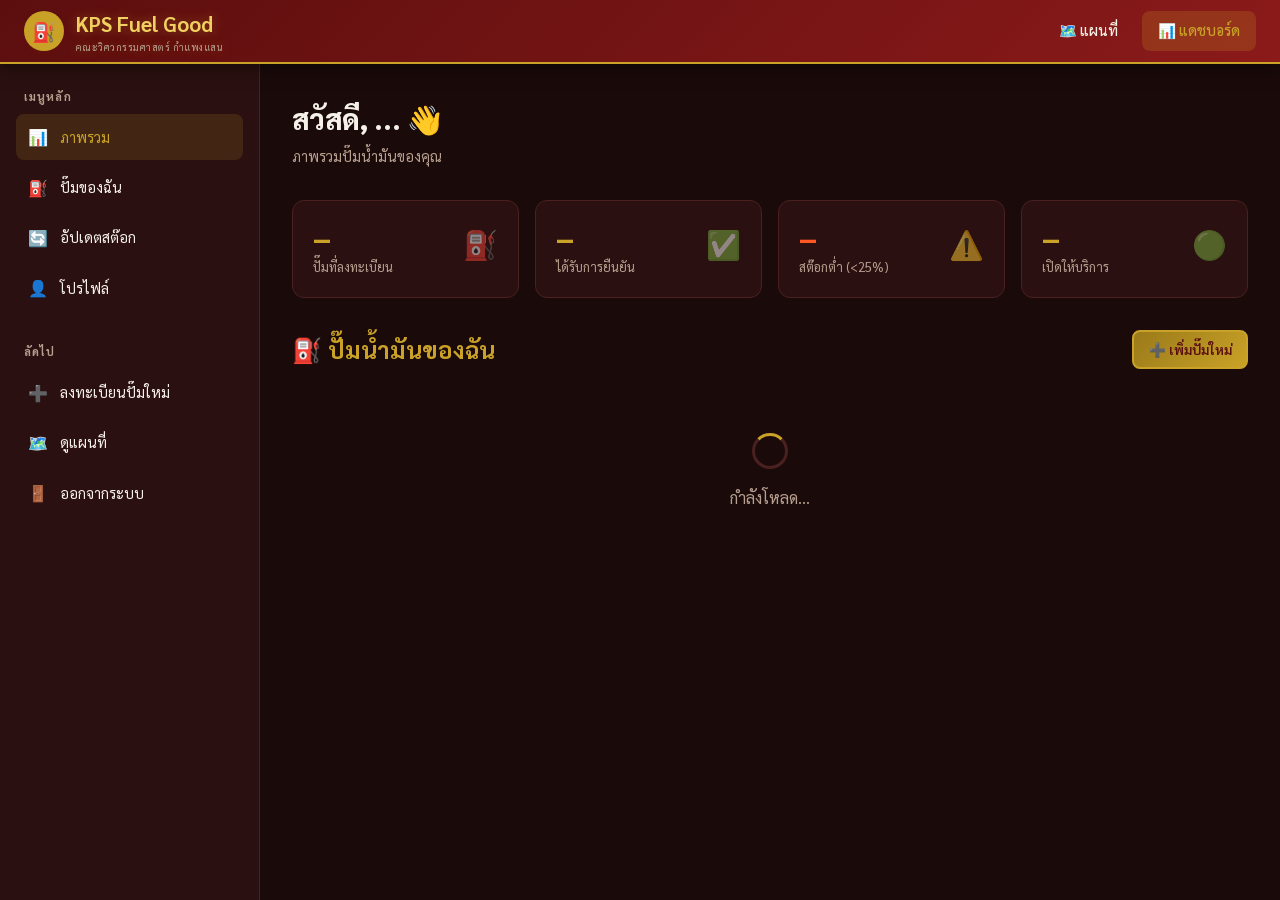
==== dashboard.html @ a0829866 "feat: initial KPS Fuel Good web app สร้าง Web App บริหารจัดการปั๊มน้ำมันสำหรับประเทศไทย ครบถ้วน:  - " ====
<!DOCTYPE html>
<html lang="th">
<head>
  <meta charset="UTF-8">
  <meta name="viewport" content="width=device-width, initial-scale=1.0">
  <title>แดชบอร์ด – KPS Fuel Good</title>
  <link rel="preconnect" href="https://fonts.googleapis.com">
  <link href="https://fonts.googleapis.com/css2?family=Sarabun:wght@400;600;700;800&display=swap" rel="stylesheet">
  <link rel="stylesheet" href="css/style.css">
</head>
<body>

<!-- NAVBAR -->
<nav class="navbar">
  <a href="index.html" class="navbar-brand">
    <div class="logo-icon">⛽</div>
    <div>KPS Fuel Good <span class="brand-sub">คณะวิศวกรรมศาสตร์ กำแพงแสน</span></div>
  </a>
  <div class="navbar-nav">
    <a href="index.html" class="nav-link">🗺️ แผนที่</a>
    <a href="dashboard.html" class="nav-link active">📊 แดชบอร์ด</a>
    <div data-auth="userinfo" class="flex gap-1" style="display:none;align-items:center"></div>
    <a href="#" data-action="logout" data-auth="logout" class="nav-link" style="display:none">ออกจากระบบ</a>
  </div>
  <button class="hamburger" id="hamburger"><span></span><span></span><span></span></button>
</nav>

<div class="mobile-menu" id="mobile-menu">
  <a href="index.html" class="nav-link">🗺️ แผนที่</a>
  <a href="register.html" class="nav-link">➕ ลงทะเบียนปั๊ม</a>
  <a href="#" data-action="logout" class="nav-link">🚪 ออกจากระบบ</a>
</div>

<div class="page-wrapper">
<div class="dashboard-layout">

  <!-- SIDEBAR -->
  <aside class="sidebar">
    <div class="sidebar-section">
      <div class="sidebar-section-title">เมนูหลัก</div>
      <a href="#overview"  class="sidebar-link active" data-section="overview">
        <span class="icon">📊</span> ภาพรวม
      </a>
      <a href="#stations"  class="sidebar-link" data-section="stations">
        <span class="icon">⛽</span> ปั๊มของฉัน
      </a>
      <a href="#fuel-update" class="sidebar-link" data-section="fuel-update">
        <span class="icon">🔄</span> อัปเดตสต๊อก
      </a>
      <a href="#profile"   class="sidebar-link" data-section="profile">
        <span class="icon">👤</span> โปรไฟล์
      </a>
    </div>
    <div class="sidebar-section">
      <div class="sidebar-section-title">ลัดไป</div>
      <a href="register.html" class="sidebar-link">
        <span class="icon">➕</span> ลงทะเบียนปั๊มใหม่
      </a>
      <a href="index.html" class="sidebar-link">
        <span class="icon">🗺️</span> ดูแผนที่
      </a>
      <a href="#" data-action="logout" class="sidebar-link">
        <span class="icon">🚪</span> ออกจากระบบ
      </a>
    </div>
  </aside>

  <!-- MAIN CONTENT -->
  <main class="main-content">

    <!-- ===== OVERVIEW SECTION ===== -->
    <section id="section-overview">
      <div class="dashboard-header">
        <h1 class="dashboard-title">สวัสดี, <span id="user-name">...</span> 👋</h1>
        <p class="dashboard-subtitle">ภาพรวมปั๊มน้ำมันของคุณ</p>
      </div>

      <div class="metrics-grid">
        <div class="metric-card">
          <div>
            <div class="metric-value" id="my-station-count">–</div>
            <div class="metric-label">ปั๊มที่ลงทะเบียน</div>
          </div>
          <div class="metric-icon">⛽</div>
        </div>
        <div class="metric-card">
          <div>
            <div class="metric-value" id="my-verified-count">–</div>
            <div class="metric-label">ได้รับการยืนยัน</div>
          </div>
          <div class="metric-icon">✅</div>
        </div>
        <div class="metric-card">
          <div>
            <div class="metric-value" id="my-low-stock-count" style="color:#FF5722">–</div>
            <div class="metric-label">สต๊อกต่ำ (&lt;25%)</div>
          </div>
          <div class="metric-icon">⚠️</div>
        </div>
        <div class="metric-card">
          <div>
            <div class="metric-value" id="my-active-count">–</div>
            <div class="metric-label">เปิดให้บริการ</div>
          </div>
          <div class="metric-icon">🟢</div>
        </div>
      </div>

      <!-- Low stock alert -->
      <div id="low-stock-alert" style="display:none" class="alert alert-warning mb-3">
        ⚠️ มีน้ำมันบางชนิดสต๊อกต่ำกว่า 25% กรุณาอัปเดตข้อมูล
      </div>
    </section>

    <!-- ===== MY STATIONS ===== -->
    <section id="section-stations" class="mt-4">
      <div style="display:flex;align-items:center;justify-content:space-between;margin-bottom:1rem;flex-wrap:wrap;gap:0.75rem">
        <h2 class="section-title" style="margin:0">⛽ ปั๊มน้ำมันของฉัน</h2>
        <a href="register.html" class="btn btn-primary btn-sm">➕ เพิ่มปั๊มใหม่</a>
      </div>

      <div id="my-stations-container">
        <div style="text-align:center;padding:3rem;color:var(--text-muted)">
          <div class="spinner" style="margin:0 auto 1rem"></div>
          กำลังโหลด...
        </div>
      </div>
    </section>

    <!-- ===== FUEL UPDATE SECTION ===== -->
    <section id="section-fuel-update" class="mt-4" style="display:none">
      <h2 class="section-title">🔄 อัปเดตสต๊อกน้ำมัน</h2>
      <p class="section-desc">เลือกปั๊มและอัปเดตระดับสต๊อกน้ำมัน</p>

      <div class="card">
        <div class="card-header">
          <select id="update-station-select" class="form-control" style="max-width:400px">
            <option value="">— เลือกปั๊มน้ำมัน —</option>
          </select>
        </div>

        <div id="fuel-update-form" style="display:none">
          <div class="fuel-stock-grid mt-2" id="fuel-sliders"></div>

          <div style="margin-top:1.5rem;display:flex;gap:1rem;flex-wrap:wrap">
            <button class="btn btn-primary" id="btn-save-stock">💾 บันทึกสต๊อก</button>
            <button class="btn btn-outline" id="btn-cancel-stock">ยกเลิก</button>
          </div>
        </div>

        <div id="fuel-update-placeholder" style="padding:2rem;text-align:center;color:var(--text-muted)">
          กรุณาเลือกปั๊มน้ำมันที่ต้องการอัปเดต
        </div>
      </div>
    </section>

    <!-- ===== PROFILE SECTION ===== -->
    <section id="section-profile" class="mt-4" style="display:none">
      <h2 class="section-title">👤 โปรไฟล์ผู้ใช้</h2>
      <div class="card" style="max-width:500px">
        <div id="profile-content">
          <div style="text-align:center;padding:2rem">
            <img id="profile-photo" src="" alt="" style="width:80px;height:80px;border-radius:50%;border:3px solid var(--gold);object-fit:cover;margin-bottom:1rem">
            <h3 id="profile-name" style="color:var(--gold)"></h3>
            <p id="profile-email" style="color:var(--text-muted);font-size:0.9rem"></p>
          </div>
          <div class="form-group" style="padding:0 1rem 1rem">
            <div style="display:flex;justify-content:center">
              <button class="btn btn-danger" data-action="logout">🚪 ออกจากระบบ</button>
            </div>
          </div>
        </div>
      </div>
    </section>

  </main>
</div>
</div>

<!-- ===== EDIT STATION MODAL ===== -->
<div class="modal-overlay" id="edit-modal">
  <div class="modal">
    <div class="modal-header">
      <h3 class="modal-title">✏️ แก้ไขข้อมูลปั๊ม</h3>
      <button class="modal-close" onclick="document.getElementById('edit-modal').classList.remove('open')">✕</button>
    </div>
    <div class="modal-body">
      <div class="form-group">
        <label class="form-label">ชื่อปั๊มน้ำมัน <span class="required">*</span></label>
        <input type="text" class="form-control" id="edit-name" placeholder="ชื่อปั๊ม">
      </div>
      <div class="form-group">
        <label class="form-label">แบรนด์</label>
        <select class="form-control" id="edit-brand"></select>
      </div>
      <div class="form-row">
        <div class="form-group">
          <label class="form-label">เบอร์โทรศัพท์</label>
          <input type="tel" class="form-control" id="edit-phone" placeholder="0xx-xxxxxxx">
        </div>
        <div class="form-group">
          <label class="form-label">อีเมล</label>
          <input type="email" class="form-control" id="edit-email">
        </div>
      </div>
      <div class="form-group">
        <label class="form-label">Line ID</label>
        <input type="text" class="form-control" id="edit-line" placeholder="@lineid">
      </div>
      <div class="form-group">
        <label class="form-label">Facebook</label>
        <input type="text" class="form-control" id="edit-facebook">
      </div>
      <div class="form-group">
        <label class="form-label">เว็บไซต์</label>
        <input type="url" class="form-control" id="edit-website">
      </div>
      <div class="form-group">
        <label class="form-label">สถานะ</label>
        <select class="form-control" id="edit-active">
          <option value="true">เปิดให้บริการ</option>
          <option value="false">ปิดชั่วคราว</option>
        </select>
      </div>
    </div>
    <div class="modal-footer">
      <button class="btn btn-outline" onclick="document.getElementById('edit-modal').classList.remove('open')">ยกเลิก</button>
      <button class="btn btn-primary" id="btn-save-edit">💾 บันทึก</button>
    </div>
  </div>
</div>

<div id="toast-container"></div>

<!-- Firebase -->
<script src="https://www.gstatic.com/firebasejs/10.7.1/firebase-app-compat.js"></script>
<script src="https://www.gstatic.com/firebasejs/10.7.1/firebase-auth-compat.js"></script>
<script src="https://www.gstatic.com/firebasejs/10.7.1/firebase-firestore-compat.js"></script>
<script src="js/firebase-config.js"></script>
<script src="js/auth.js"></script>
<script src="js/db.js"></script>
<script src="js/app.js"></script>

<script>
/* ===== DASHBOARD LOGIC ===== */
let currentUser = null;
let myStations  = [];
let editingStationId = null;

document.addEventListener('DOMContentLoaded', async () => {
  // Require auth
  currentUser = await Auth.requireAuth('login.html');

  // Update profile display
  document.getElementById('user-name').textContent = currentUser.displayName || currentUser.email;
  document.getElementById('profile-photo').src  = currentUser.photoURL || '';
  document.getElementById('profile-name').textContent  = currentUser.displayName || '';
  document.getElementById('profile-email').textContent = currentUser.email;

  // Populate brand select in edit modal
  const editBrandSel = document.getElementById('edit-brand');
  DB.BRANDS.forEach(b => {
    const o = document.createElement('option'); o.value = b; o.textContent = b;
    editBrandSel.appendChild(o);
  });

  // Load my stations
  await loadMyStations();

  // Sidebar navigation
  document.querySelectorAll('[data-section]').forEach(link => {
    link.addEventListener('click', e => {
      e.preventDefault();
      switchSection(link.dataset.section);
      // Hide mobile menu
      document.getElementById('mobile-menu').classList.remove('open');
    });
  });

  // Station select for fuel update
  document.getElementById('update-station-select').addEventListener('change', e => {
    const id = e.target.value;
    if (id) {
      loadFuelSliders(id);
    } else {
      document.getElementById('fuel-update-form').style.display = 'none';
      document.getElementById('fuel-update-placeholder').style.display = 'block';
    }
  });

  // Save stock
  document.getElementById('btn-save-stock').addEventListener('click', saveStock);
  document.getElementById('btn-cancel-stock').addEventListener('click', () => {
    document.getElementById('update-station-select').value = '';
    document.getElementById('fuel-update-form').style.display = 'none';
    document.getElementById('fuel-update-placeholder').style.display = 'block';
  });

  // Save edit
  document.getElementById('btn-save-edit').addEventListener('click', saveEdit);
});

function switchSection(section) {
  document.querySelectorAll('[data-section]').forEach(l => l.classList.remove('active'));
  document.querySelector(`[data-section="${section}"]`)?.classList.add('active');

  ['overview','stations','fuel-update','profile'].forEach(s => {
    const el = document.getElementById(`section-${s}`);
    if (el) el.style.display = (s === section) ? '' : 'none';
  });
}

async function loadMyStations() {
  try {
    myStations = await DB.getMyStations(currentUser.uid);

    // Metrics
    const lowStockCount = myStations.filter(s => {
      if (!s.fuelStock) return false;
      return Object.values(s.fuelStock).some(v => v > 0 && v <= 25);
    }).length;

    document.getElementById('my-station-count').textContent  = myStations.length;
    document.getElementById('my-verified-count').textContent = myStations.filter(s => s.isVerified).length;
    document.getElementById('my-low-stock-count').textContent = lowStockCount;
    document.getElementById('my-active-count').textContent   = myStations.filter(s => s.isActive).length;

    if (lowStockCount > 0) {
      document.getElementById('low-stock-alert').style.display = 'flex';
    }

    // Populate station select for fuel update
    const sel = document.getElementById('update-station-select');
    sel.innerHTML = '<option value="">— เลือกปั๊มน้ำมัน —</option>';
    myStations.forEach(s => {
      const o = document.createElement('option'); o.value = s.id; o.textContent = s.name;
      sel.appendChild(o);
    });

    // Render station cards
    renderMyStations(myStations);
  } catch (e) {
    console.error(e);
    Toast.show('โหลดข้อมูลไม่สำเร็จ', 'error');
  }
}

function renderMyStations(stations) {
  const container = document.getElementById('my-stations-container');

  if (!stations.length) {
    container.innerHTML = `
      <div style="text-align:center;padding:3rem;background:var(--bg-card);border:1px dashed var(--border);border-radius:var(--radius)">
        <div style="font-size:3rem;margin-bottom:1rem">⛽</div>
        <h3 style="color:var(--gold);margin-bottom:0.5rem">ยังไม่มีปั๊มน้ำมัน</h3>
        <p style="color:var(--text-muted);margin-bottom:1.5rem">เริ่มต้นลงทะเบียนปั๊มน้ำมันแรกของคุณ</p>
        <a href="register.html" class="btn btn-primary">➕ ลงทะเบียนปั๊มน้ำมัน</a>
      </div>`;
    return;
  }

  container.innerHTML = `<div class="table-wrapper">
    <table>
      <thead>
        <tr>
          <th>ชื่อปั๊ม</th>
          <th>แบรนด์</th>
          <th>จังหวัด</th>
          <th>สต๊อก (ต่ำสุด)</th>
          <th>สถานะ</th>
          <th>การจัดการ</th>
        </tr>
      </thead>
      <tbody>
        ${stations.map(s => {
          const minStock = s.fuelStock
            ? Math.min(...Object.values(s.fuelStock).filter(v => v > 0))
            : null;
          const stockCls = minStock === null ? '' :
            minStock <= 25 ? 'fuel-low' : minStock <= 50 ? 'fuel-medium' : 'fuel-high';

          return `
            <tr>
              <td><a href="station.html?id=${s.id}" style="color:var(--gold);font-weight:600">${s.name}</a></td>
              <td>${s.brand || '–'}</td>
              <td>${s.location?.province || '–'}</td>
              <td class="${stockCls}">${minStock !== null ? minStock + '%' : '<span style="color:var(--text-muted)">ยังไม่มีข้อมูล</span>'}</td>
              <td>${s.isActive
                ? '<span class="badge badge-success">เปิด</span>'
                : '<span class="badge badge-danger">ปิด</span>'}
                ${s.isVerified ? '<span class="badge badge-gold" style="margin-left:4px">✓ ยืนยัน</span>' : ''}
              </td>
              <td style="white-space:nowrap">
                <button class="btn btn-sm btn-outline" onclick="openEditModal('${s.id}')">✏️ แก้ไข</button>
                <button class="btn btn-sm btn-primary" onclick="quickUpdateStock('${s.id}')">🔄 อัปเดตสต๊อก</button>
                <button class="btn btn-sm btn-danger" onclick="deleteStation('${s.id}')">🗑️</button>
              </td>
            </tr>`;
        }).join('')}
      </tbody>
    </table>
  </div>`;
}

function quickUpdateStock(stationId) {
  document.getElementById('update-station-select').value = stationId;
  loadFuelSliders(stationId);
  switchSection('fuel-update');
}

function loadFuelSliders(stationId) {
  const station = myStations.find(s => s.id === stationId);
  if (!station) return;

  const stock = station.fuelStock || {};
  const html  = DB.FUEL_TYPES.map(fuel => {
    const val = stock[fuel.key] ?? 0;
    const cls = val === 0 ? 'fuel-empty' : val <= 25 ? 'fuel-low' : val <= 50 ? 'fuel-medium' : 'fuel-high';

    return `
      <div class="fuel-stock-item">
        <label>
          <span class="fuel-dot" style="background:${fuel.color}"></span>
          ${fuel.label}
        </label>
        <div class="range-with-value">
          <input type="range" id="fuel-${fuel.key}" min="0" max="100" step="5" value="${val}">
          <span class="range-val ${cls}" id="fuel-${fuel.key}-val">${val}%</span>
        </div>
      </div>`;
  }).join('');

  document.getElementById('fuel-sliders').innerHTML = html;
  document.getElementById('fuel-update-form').style.display = 'block';
  document.getElementById('fuel-update-placeholder').style.display = 'none';

  initRangeInputs();
}

async function saveStock() {
  const stationId = document.getElementById('update-station-select').value;
  if (!stationId) return;

  const newStock = {};
  DB.FUEL_TYPES.forEach(fuel => {
    const inp = document.getElementById(`fuel-${fuel.key}`);
    if (inp) newStock[fuel.key] = parseInt(inp.value);
  });

  Loader.show('กำลังบันทึกสต๊อก...');
  const result = await DB.updateFuelStock(stationId, newStock, currentUser.uid);
  Loader.hide();

  if (result.success) {
    Toast.show('บันทึกสต๊อกเรียบร้อย', 'success');
    await loadMyStations();
  } else {
    Toast.show('บันทึกไม่สำเร็จ: ' + result.error, 'error');
  }
}

function openEditModal(stationId) {
  const s = myStations.find(s => s.id === stationId);
  if (!s) return;

  editingStationId = stationId;
  document.getElementById('edit-name').value    = s.name || '';
  document.getElementById('edit-brand').value   = s.brand || '';
  document.getElementById('edit-phone').value   = s.contact?.phone   || '';
  document.getElementById('edit-email').value   = s.contact?.email   || '';
  document.getElementById('edit-line').value    = s.contact?.lineId  || '';
  document.getElementById('edit-facebook').value= s.contact?.facebook|| '';
  document.getElementById('edit-website').value = s.contact?.website || '';
  document.getElementById('edit-active').value  = String(s.isActive !== false);

  document.getElementById('edit-modal').classList.add('open');
}

async function saveEdit() {
  if (!editingStationId) return;

  const data = {
    name:  document.getElementById('edit-name').value.trim(),
    brand: document.getElementById('edit-brand').value,
    contact: {
      phone:   document.getElementById('edit-phone').value.trim(),
      email:   document.getElementById('edit-email').value.trim(),
      lineId:  document.getElementById('edit-line').value.trim(),
      facebook:document.getElementById('edit-facebook').value.trim(),
      website: document.getElementById('edit-website').value.trim()
    },
    isActive: document.getElementById('edit-active').value === 'true'
  };

  if (!data.name) { Toast.show('กรุณากรอกชื่อปั๊มน้ำมัน', 'warning'); return; }

  Loader.show('กำลังบันทึก...');
  const result = await DB.updateStation(editingStationId, data, currentUser.uid);
  Loader.hide();

  if (result.success) {
    Toast.show('แก้ไขข้อมูลเรียบร้อย', 'success');
    document.getElementById('edit-modal').classList.remove('open');
    await loadMyStations();
  } else {
    Toast.show('บันทึกไม่สำเร็จ: ' + result.error, 'error');
  }
}

async function deleteStation(stationId) {
  const ok = await confirmDialog('ลบปั๊มน้ำมัน', 'คุณต้องการลบปั๊มน้ำมันนี้ออกจากระบบหรือไม่?');
  if (!ok) return;

  Loader.show('กำลังลบ...');
  const result = await DB.deleteStation(stationId, currentUser.uid);
  Loader.hide();

  if (result.success) {
    Toast.show('ลบปั๊มน้ำมันเรียบร้อย', 'success');
    await loadMyStations();
  } else {
    Toast.show('ลบไม่สำเร็จ: ' + result.error, 'error');
  }
}
</script>

</body>
</html>
---- css/style.css ----
/* =========================================
   KPS Fuel Good - Main Stylesheet
   คณะวิศวกรรมศาสตร์ กำแพงแสน
   Color Palette: Dark Red (แดงเลือดหมู) + Gold (ทอง)
   ========================================= */

:root {
  --primary:       #8B1A1A;   /* แดงเลือดหมู */
  --primary-dark:  #5C0E0E;
  --primary-light: #B22222;
  --gold:          #C9A227;
  --gold-light:    #F0D060;
  --gold-dark:     #9A7A1A;
  --bg-dark:       #1A0A0A;
  --bg-card:       #2A1010;
  --text-light:    #F5F0E8;
  --text-muted:    #B8A090;
  --border:        #4A2020;
  --success:       #2E7D32;
  --warning:       #E65100;
  --info:          #1565C0;
  --white:         #FFFFFF;
  --shadow:        0 4px 24px rgba(0,0,0,0.4);
  --radius:        12px;
  --radius-sm:     8px;
  --transition:    0.25s ease;
}

*, *::before, *::after { box-sizing: border-box; margin: 0; padding: 0; }

html { scroll-behavior: smooth; font-size: 16px; }

body {
  font-family: 'Sarabun', 'Noto Sans Thai', sans-serif;
  background: var(--bg-dark);
  color: var(--text-light);
  min-height: 100vh;
  line-height: 1.6;
}

a { color: var(--gold); text-decoration: none; transition: color var(--transition); }
a:hover { color: var(--gold-light); }

img { max-width: 100%; height: auto; }

/* ---- Scrollbar ---- */
::-webkit-scrollbar { width: 8px; height: 8px; }
::-webkit-scrollbar-track { background: var(--bg-dark); }
::-webkit-scrollbar-thumb { background: var(--primary); border-radius: 4px; }
::-webkit-scrollbar-thumb:hover { background: var(--gold); }

/* =========================================
   NAVBAR
   ========================================= */
.navbar {
  position: fixed; top: 0; left: 0; right: 0; z-index: 1000;
  display: flex; align-items: center; justify-content: space-between;
  padding: 0 1.5rem;
  height: 64px;
  background: linear-gradient(135deg, var(--primary-dark) 0%, var(--primary) 100%);
  border-bottom: 2px solid var(--gold);
  box-shadow: 0 2px 16px rgba(0,0,0,0.5);
}

.navbar-brand {
  display: flex; align-items: center; gap: 0.75rem;
  font-size: 1.3rem; font-weight: 700;
  color: var(--gold-light);
  text-shadow: 0 0 12px rgba(201,162,39,0.4);
}

.navbar-brand .logo-icon {
  width: 40px; height: 40px;
  background: var(--gold);
  border-radius: 50%;
  display: flex; align-items: center; justify-content: center;
  font-size: 1.2rem;
  color: var(--primary-dark);
  font-weight: 900;
  flex-shrink: 0;
}

.navbar-brand .brand-sub {
  display: block;
  font-size: 0.6rem;
  color: var(--text-muted);
  font-weight: 400;
  letter-spacing: 0.05em;
}

.navbar-nav {
  display: flex; align-items: center; gap: 0.5rem;
}

.nav-link {
  padding: 0.5rem 1rem;
  border-radius: var(--radius-sm);
  color: var(--text-light);
  font-weight: 500;
  font-size: 0.9rem;
  transition: all var(--transition);
}

.nav-link:hover, .nav-link.active {
  background: rgba(201,162,39,0.2);
  color: var(--gold);
}

.btn-nav-login {
  padding: 0.45rem 1.2rem;
  background: var(--gold);
  color: var(--primary-dark) !important;
  border-radius: var(--radius-sm);
  font-weight: 700;
  font-size: 0.9rem;
  transition: all var(--transition);
}

.btn-nav-login:hover {
  background: var(--gold-light);
  transform: translateY(-1px);
  box-shadow: 0 4px 12px rgba(201,162,39,0.4);
}

.hamburger {
  display: none;
  background: none; border: none; cursor: pointer;
  padding: 0.5rem;
  flex-direction: column; gap: 5px;
}

.hamburger span {
  display: block; width: 24px; height: 2px;
  background: var(--gold);
  border-radius: 2px;
  transition: all var(--transition);
}

.mobile-menu {
  display: none;
  position: fixed; top: 64px; left: 0; right: 0; z-index: 999;
  background: var(--primary-dark);
  border-bottom: 2px solid var(--gold);
  padding: 1rem;
  flex-direction: column; gap: 0.5rem;
}

.mobile-menu.open { display: flex; }

.mobile-menu .nav-link {
  padding: 0.75rem 1rem;
  border-radius: var(--radius-sm);
  border: 1px solid var(--border);
}

/* =========================================
   PAGE WRAPPER
   ========================================= */
.page-wrapper {
  padding-top: 64px;
  min-height: 100vh;
}

/* =========================================
   HERO SECTION
   ========================================= */
.hero {
  background: linear-gradient(135deg, var(--bg-dark) 0%, var(--primary-dark) 50%, var(--bg-dark) 100%);
  padding: 4rem 1.5rem 3rem;
  text-align: center;
  border-bottom: 1px solid var(--border);
  position: relative;
  overflow: hidden;
}

.hero::before {
  content: '';
  position: absolute; inset: 0;
  background: radial-gradient(ellipse at 50% 0%, rgba(201,162,39,0.08) 0%, transparent 70%);
  pointer-events: none;
}

.hero-title {
  font-size: clamp(2rem, 5vw, 3.5rem);
  font-weight: 800;
  background: linear-gradient(135deg, var(--gold-light), var(--gold), var(--text-light));
  -webkit-background-clip: text;
  -webkit-text-fill-color: transparent;
  background-clip: text;
  margin-bottom: 0.75rem;
  line-height: 1.2;
}

.hero-subtitle {
  font-size: clamp(0.9rem, 2vw, 1.15rem);
  color: var(--text-muted);
  max-width: 600px;
  margin: 0 auto 2rem;
}

.hero-cta {
  display: flex; flex-wrap: wrap; gap: 1rem; justify-content: center;
}

/* =========================================
   BUTTONS
   ========================================= */
.btn {
  display: inline-flex; align-items: center; gap: 0.5rem;
  padding: 0.75rem 1.75rem;
  border-radius: var(--radius-sm);
  font-weight: 600; font-size: 1rem;
  border: 2px solid transparent;
  cursor: pointer;
  transition: all var(--transition);
  text-align: center;
  white-space: nowrap;
}

.btn-primary {
  background: linear-gradient(135deg, var(--gold-dark), var(--gold));
  color: var(--primary-dark);
  border-color: var(--gold);
}

.btn-primary:hover {
  background: linear-gradient(135deg, var(--gold), var(--gold-light));
  transform: translateY(-2px);
  box-shadow: 0 6px 20px rgba(201,162,39,0.4);
  color: var(--primary-dark);
}

.btn-secondary {
  background: transparent;
  color: var(--gold);
  border-color: var(--gold);
}

.btn-secondary:hover {
  background: rgba(201,162,39,0.15);
  transform: translateY(-2px);
  color: var(--gold-light);
}

.btn-danger {
  background: var(--primary);
  color: var(--white);
  border-color: var(--primary);
}

.btn-danger:hover {
  background: var(--primary-light);
  transform: translateY(-2px);
}

.btn-outline {
  background: transparent;
  color: var(--text-light);
  border-color: var(--border);
}

.btn-outline:hover {
  border-color: var(--gold);
  color: var(--gold);
}

.btn-sm { padding: 0.4rem 0.9rem; font-size: 0.85rem; }
.btn-lg { padding: 0.9rem 2.2rem; font-size: 1.1rem; }
.btn-full { width: 100%; justify-content: center; }

.btn-google {
  background: var(--white);
  color: #3C4043;
  border-color: #DADCE0;
  font-weight: 600;
}

.btn-google:hover {
  background: #F8F9FA;
  box-shadow: 0 4px 12px rgba(0,0,0,0.15);
  color: #3C4043;
}

.btn-google img {
  width: 20px; height: 20px;
}

/* =========================================
   MAP SECTION
   ========================================= */
.map-section {
  position: relative;
}

#map {
  width: 100%;
  height: calc(100vh - 64px - 180px);
  min-height: 400px;
  max-height: 700px;
  background: #1a1a2e;
}

.map-controls {
  position: absolute;
  top: 1rem; right: 1rem; z-index: 500;
  display: flex; flex-direction: column; gap: 0.5rem;
}

.map-control-btn {
  width: 40px; height: 40px;
  background: var(--primary);
  border: 2px solid var(--gold);
  border-radius: var(--radius-sm);
  color: var(--gold);
  cursor: pointer;
  display: flex; align-items: center; justify-content: center;
  font-size: 1rem;
  transition: all var(--transition);
}

.map-control-btn:hover {
  background: var(--gold);
  color: var(--primary-dark);
}

.map-search-bar {
  position: absolute;
  top: 1rem; left: 1rem; z-index: 500;
  width: min(360px, calc(100vw - 120px));
}

.map-search-bar input {
  width: 100%;
  padding: 0.65rem 1rem;
  background: var(--bg-card);
  border: 2px solid var(--border);
  border-radius: var(--radius-sm);
  color: var(--text-light);
  font-size: 0.95rem;
  transition: border-color var(--transition);
}

.map-search-bar input:focus {
  outline: none;
  border-color: var(--gold);
}

.map-filter-bar {
  position: absolute;
  bottom: 1rem; left: 0; right: 0; z-index: 500;
  display: flex; gap: 0.5rem; overflow-x: auto;
  padding: 0 1rem;
  scrollbar-width: none;
}

.map-filter-bar::-webkit-scrollbar { display: none; }

.filter-chip {
  flex-shrink: 0;
  padding: 0.4rem 0.9rem;
  background: var(--bg-card);
  border: 1px solid var(--border);
  border-radius: 999px;
  color: var(--text-muted);
  font-size: 0.8rem;
  cursor: pointer;
  transition: all var(--transition);
  white-space: nowrap;
}

.filter-chip.active, .filter-chip:hover {
  background: var(--primary);
  border-color: var(--gold);
  color: var(--gold);
}

/* =========================================
   STATS BAR
   ========================================= */
.stats-bar {
  display: grid;
  grid-template-columns: repeat(auto-fit, minmax(140px, 1fr));
  gap: 1px;
  background: var(--border);
  border-top: 1px solid var(--border);
  border-bottom: 2px solid var(--gold);
}

.stat-item {
  background: var(--bg-card);
  padding: 1rem 1.5rem;
  text-align: center;
}

.stat-value {
  font-size: 1.8rem;
  font-weight: 800;
  color: var(--gold);
  line-height: 1;
}

.stat-label {
  font-size: 0.75rem;
  color: var(--text-muted);
  margin-top: 0.25rem;
}

/* =========================================
   CARDS
   ========================================= */
.card {
  background: var(--bg-card);
  border: 1px solid var(--border);
  border-radius: var(--radius);
  padding: 1.5rem;
  transition: all var(--transition);
}

.card:hover {
  border-color: var(--gold-dark);
  box-shadow: var(--shadow);
  transform: translateY(-2px);
}

.card-header {
  display: flex; align-items: center; justify-content: space-between;
  margin-bottom: 1rem;
  padding-bottom: 1rem;
  border-bottom: 1px solid var(--border);
}

.card-title {
  font-size: 1.1rem;
  font-weight: 700;
  color: var(--gold);
}

/* =========================================
   FUEL STOCK DISPLAY
   ========================================= */
.fuel-grid {
  display: grid;
  grid-template-columns: repeat(auto-fill, minmax(160px, 1fr));
  gap: 0.75rem;
}

.fuel-item {
  background: var(--bg-dark);
  border: 1px solid var(--border);
  border-radius: var(--radius-sm);
  padding: 0.75rem;
  text-align: center;
}

.fuel-name {
  font-size: 0.75rem;
  color: var(--text-muted);
  margin-bottom: 0.4rem;
  font-weight: 600;
}

.fuel-percent {
  font-size: 1.4rem;
  font-weight: 800;
  margin-bottom: 0.5rem;
}

.fuel-bar {
  height: 6px;
  background: var(--border);
  border-radius: 3px;
  overflow: hidden;
}

.fuel-bar-fill {
  height: 100%;
  border-radius: 3px;
  transition: width 0.6s ease;
}

.fuel-high   { color: #4CAF50; }
.fuel-high .fuel-bar-fill   { background: #4CAF50; }
.fuel-medium { color: var(--gold); }
.fuel-medium .fuel-bar-fill { background: var(--gold); }
.fuel-low    { color: #FF5722; }
.fuel-low .fuel-bar-fill    { background: #FF5722; }
.fuel-empty  { color: #f44336; }
.fuel-empty .fuel-bar-fill  { background: #f44336; }

/* =========================================
   FORM STYLES
   ========================================= */
.form-group {
  margin-bottom: 1.25rem;
}

.form-label {
  display: block;
  font-size: 0.875rem;
  font-weight: 600;
  color: var(--gold);
  margin-bottom: 0.4rem;
}

.form-label span.required { color: #FF5722; margin-left: 2px; }

.form-control {
  width: 100%;
  padding: 0.7rem 1rem;
  background: var(--bg-dark);
  border: 1.5px solid var(--border);
  border-radius: var(--radius-sm);
  color: var(--text-light);
  font-size: 0.95rem;
  font-family: inherit;
  transition: all var(--transition);
}

.form-control:focus {
  outline: none;
  border-color: var(--gold);
  box-shadow: 0 0 0 3px rgba(201,162,39,0.15);
}

.form-control::placeholder { color: var(--text-muted); }

.form-control.is-invalid { border-color: #FF5722; }
.form-control.is-valid   { border-color: #4CAF50; }

.invalid-feedback {
  font-size: 0.8rem;
  color: #FF5722;
  margin-top: 0.25rem;
}

textarea.form-control { resize: vertical; min-height: 100px; }

select.form-control option { background: var(--bg-card); }

.form-row {
  display: grid;
  grid-template-columns: 1fr 1fr;
  gap: 1rem;
}

@media (max-width: 600px) {
  .form-row { grid-template-columns: 1fr; }
}

/* Fuel stock inputs */
.fuel-stock-grid {
  display: grid;
  grid-template-columns: repeat(auto-fill, minmax(200px, 1fr));
  gap: 1rem;
}

.fuel-stock-item {
  background: var(--bg-dark);
  border: 1px solid var(--border);
  border-radius: var(--radius-sm);
  padding: 1rem;
}

.fuel-stock-item label {
  display: flex; align-items: center; gap: 0.5rem;
  font-size: 0.8rem;
  color: var(--text-muted);
  margin-bottom: 0.5rem;
}

.fuel-stock-item .fuel-dot {
  width: 10px; height: 10px;
  border-radius: 50%;
  flex-shrink: 0;
}

.range-with-value {
  display: flex; align-items: center; gap: 0.75rem;
}

.range-with-value input[type="range"] {
  flex: 1;
  accent-color: var(--gold);
  height: 4px;
}

.range-with-value .range-val {
  min-width: 40px;
  text-align: right;
  font-weight: 700;
  color: var(--gold);
  font-size: 0.9rem;
}

/* =========================================
   MAP POPUP
   ========================================= */
.leaflet-popup-content-wrapper {
  background: var(--bg-card) !important;
  border: 1px solid var(--gold) !important;
  border-radius: var(--radius) !important;
  box-shadow: var(--shadow) !important;
  color: var(--text-light) !important;
}

.leaflet-popup-tip { background: var(--bg-card) !important; }

.popup-content {
  min-width: 220px;
  max-width: 280px;
  font-family: 'Sarabun', sans-serif;
}

.popup-title {
  font-size: 1rem;
  font-weight: 700;
  color: var(--gold);
  margin-bottom: 0.25rem;
}

.popup-brand {
  font-size: 0.75rem;
  color: var(--text-muted);
  margin-bottom: 0.75rem;
}

.popup-fuels {
  display: grid;
  grid-template-columns: 1fr 1fr;
  gap: 0.3rem;
  margin-bottom: 0.75rem;
}

.popup-fuel {
  display: flex; align-items: center; gap: 0.35rem;
  font-size: 0.75rem;
}

.popup-fuel .dot {
  width: 8px; height: 8px;
  border-radius: 50%;
  flex-shrink: 0;
}

.popup-detail-link {
  display: block;
  text-align: center;
  padding: 0.4rem;
  background: var(--primary);
  border: 1px solid var(--gold);
  border-radius: var(--radius-sm);
  color: var(--gold) !important;
  font-size: 0.8rem;
  font-weight: 600;
  transition: all var(--transition);
}

.popup-detail-link:hover {
  background: var(--gold);
  color: var(--primary-dark) !important;
}

/* =========================================
   SECTION
   ========================================= */
.section {
  padding: 3rem 1.5rem;
}

.section-title {
  font-size: 1.5rem;
  font-weight: 700;
  color: var(--gold);
  margin-bottom: 0.5rem;
}

.section-desc {
  color: var(--text-muted);
  margin-bottom: 2rem;
  font-size: 0.95rem;
}

.container {
  max-width: 1200px;
  margin: 0 auto;
}

.container-sm {
  max-width: 720px;
  margin: 0 auto;
}

/* =========================================
   STATION LIST
   ========================================= */
.station-grid {
  display: grid;
  grid-template-columns: repeat(auto-fill, minmax(300px, 1fr));
  gap: 1.25rem;
}

.station-card {
  background: var(--bg-card);
  border: 1px solid var(--border);
  border-radius: var(--radius);
  overflow: hidden;
  transition: all var(--transition);
  cursor: pointer;
}

.station-card:hover {
  border-color: var(--gold-dark);
  box-shadow: var(--shadow);
  transform: translateY(-3px);
}

.station-card-header {
  background: linear-gradient(135deg, var(--primary-dark), var(--primary));
  padding: 1rem 1.25rem;
  border-bottom: 2px solid var(--gold);
  display: flex; align-items: flex-start; justify-content: space-between;
  gap: 0.5rem;
}

.station-name {
  font-weight: 700;
  font-size: 1rem;
  color: var(--text-light);
}

.station-brand-badge {
  font-size: 0.7rem;
  padding: 0.2rem 0.5rem;
  background: rgba(201,162,39,0.2);
  border: 1px solid var(--gold-dark);
  border-radius: 999px;
  color: var(--gold);
  white-space: nowrap;
}

.station-card-body { padding: 1rem 1.25rem; }

.station-address {
  font-size: 0.8rem;
  color: var(--text-muted);
  margin-bottom: 0.75rem;
  display: flex; align-items: flex-start; gap: 0.35rem;
}

.station-fuels-mini {
  display: flex; flex-wrap: wrap; gap: 0.35rem;
}

.mini-fuel-badge {
  font-size: 0.7rem;
  padding: 0.2rem 0.5rem;
  border-radius: 999px;
  font-weight: 600;
}

.station-card-footer {
  padding: 0.75rem 1.25rem;
  border-top: 1px solid var(--border);
  display: flex; align-items: center; justify-content: space-between;
}

.station-status {
  display: flex; align-items: center; gap: 0.35rem;
  font-size: 0.8rem;
}

.status-dot {
  width: 8px; height: 8px;
  border-radius: 50%;
}

.status-dot.online  { background: #4CAF50; box-shadow: 0 0 6px #4CAF50; }
.status-dot.offline { background: #9E9E9E; }

/* =========================================
   DASHBOARD
   ========================================= */
.dashboard-layout {
  display: grid;
  grid-template-columns: 260px 1fr;
  min-height: calc(100vh - 64px);
}

.sidebar {
  background: var(--bg-card);
  border-right: 1px solid var(--border);
  padding: 1.5rem 1rem;
  position: sticky;
  top: 64px;
  height: calc(100vh - 64px);
  overflow-y: auto;
}

.sidebar-section {
  margin-bottom: 2rem;
}

.sidebar-section-title {
  font-size: 0.7rem;
  font-weight: 700;
  text-transform: uppercase;
  letter-spacing: 0.1em;
  color: var(--text-muted);
  padding: 0 0.5rem;
  margin-bottom: 0.5rem;
}

.sidebar-link {
  display: flex; align-items: center; gap: 0.75rem;
  padding: 0.65rem 0.75rem;
  border-radius: var(--radius-sm);
  color: var(--text-light);
  font-size: 0.9rem;
  transition: all var(--transition);
  margin-bottom: 0.25rem;
}

.sidebar-link:hover, .sidebar-link.active {
  background: rgba(201,162,39,0.15);
  color: var(--gold);
}

.sidebar-link .icon { font-size: 1rem; width: 20px; text-align: center; }

.main-content {
  padding: 2rem;
  overflow-x: hidden;
}

.dashboard-header {
  margin-bottom: 2rem;
}

.dashboard-title {
  font-size: 1.75rem;
  font-weight: 800;
  color: var(--text-light);
  margin-bottom: 0.25rem;
}

.dashboard-subtitle {
  color: var(--text-muted);
  font-size: 0.9rem;
}

.metrics-grid {
  display: grid;
  grid-template-columns: repeat(auto-fill, minmax(200px, 1fr));
  gap: 1rem;
  margin-bottom: 2rem;
}

.metric-card {
  background: var(--bg-card);
  border: 1px solid var(--border);
  border-radius: var(--radius);
  padding: 1.25rem;
  display: flex; align-items: flex-start; justify-content: space-between;
}

.metric-value {
  font-size: 2rem;
  font-weight: 800;
  color: var(--gold);
  line-height: 1;
}

.metric-label {
  font-size: 0.8rem;
  color: var(--text-muted);
  margin-top: 0.25rem;
}

.metric-icon {
  font-size: 1.75rem;
  opacity: 0.5;
}

/* =========================================
   BADGE
   ========================================= */
.badge {
  display: inline-flex; align-items: center;
  padding: 0.2rem 0.6rem;
  border-radius: 999px;
  font-size: 0.7rem;
  font-weight: 700;
  text-transform: uppercase;
  letter-spacing: 0.05em;
}

.badge-success { background: rgba(46,125,50,0.25); color: #81C784; border: 1px solid #2E7D32; }
.badge-warning { background: rgba(230,81,0,0.25);  color: #FFAB40; border: 1px solid #E65100; }
.badge-info    { background: rgba(21,101,192,0.25); color: #90CAF9; border: 1px solid #1565C0; }
.badge-danger  { background: rgba(183,28,28,0.25);  color: #EF9A9A; border: 1px solid #B71C1C; }
.badge-gold    { background: rgba(201,162,39,0.2);  color: var(--gold); border: 1px solid var(--gold-dark); }

/* =========================================
   ALERT
   ========================================= */
.alert {
  padding: 0.875rem 1.25rem;
  border-radius: var(--radius-sm);
  font-size: 0.9rem;
  display: flex; align-items: flex-start; gap: 0.75rem;
  margin-bottom: 1rem;
}

.alert-success { background: rgba(46,125,50,0.15); border: 1px solid #2E7D32; color: #81C784; }
.alert-error   { background: rgba(183,28,28,0.15); border: 1px solid #B71C1C; color: #EF9A9A; }
.alert-warning { background: rgba(230,81,0,0.15);  border: 1px solid #E65100; color: #FFAB40; }
.alert-info    { background: rgba(21,101,192,0.15); border: 1px solid #1565C0; color: #90CAF9; }

/* =========================================
   TABLE
   ========================================= */
.table-wrapper { overflow-x: auto; }

table {
  width: 100%;
  border-collapse: collapse;
  font-size: 0.875rem;
}

thead th {
  background: var(--primary-dark);
  color: var(--gold);
  padding: 0.75rem 1rem;
  text-align: left;
  font-weight: 700;
  border-bottom: 2px solid var(--gold);
  white-space: nowrap;
}

tbody tr {
  border-bottom: 1px solid var(--border);
  transition: background var(--transition);
}

tbody tr:hover { background: rgba(201,162,39,0.05); }

tbody td {
  padding: 0.75rem 1rem;
  color: var(--text-light);
  vertical-align: middle;
}

/* =========================================
   MODAL
   ========================================= */
.modal-overlay {
  display: none;
  position: fixed; inset: 0; z-index: 2000;
  background: rgba(0,0,0,0.7);
  align-items: center; justify-content: center;
  padding: 1rem;
}

.modal-overlay.open { display: flex; }

.modal {
  background: var(--bg-card);
  border: 1px solid var(--gold);
  border-radius: var(--radius);
  width: 100%; max-width: 560px;
  max-height: 90vh;
  overflow-y: auto;
  animation: modalIn 0.25s ease;
}

@keyframes modalIn {
  from { transform: scale(0.9); opacity: 0; }
  to   { transform: scale(1); opacity: 1; }
}

.modal-header {
  padding: 1.25rem 1.5rem;
  border-bottom: 1px solid var(--border);
  display: flex; align-items: center; justify-content: space-between;
}

.modal-title {
  font-size: 1.1rem;
  font-weight: 700;
  color: var(--gold);
}

.modal-close {
  background: none; border: none;
  color: var(--text-muted); cursor: pointer;
  font-size: 1.25rem; line-height: 1;
  padding: 0.25rem;
  transition: color var(--transition);
}

.modal-close:hover { color: var(--text-light); }

.modal-body { padding: 1.5rem; }
.modal-footer {
  padding: 1rem 1.5rem;
  border-top: 1px solid var(--border);
  display: flex; gap: 0.75rem; justify-content: flex-end;
}

/* =========================================
   LOADING / SPINNER
   ========================================= */
.spinner {
  width: 36px; height: 36px;
  border: 3px solid var(--border);
  border-top-color: var(--gold);
  border-radius: 50%;
  animation: spin 0.8s linear infinite;
}

@keyframes spin { to { transform: rotate(360deg); } }

.loading-overlay {
  display: none;
  position: fixed; inset: 0; z-index: 9999;
  background: rgba(26,10,10,0.8);
  align-items: center; justify-content: center;
  flex-direction: column; gap: 1rem;
}

.loading-overlay.active { display: flex; }
.loading-overlay p { color: var(--gold); font-weight: 600; }

/* =========================================
   TOAST
   ========================================= */
#toast-container {
  position: fixed;
  bottom: 1.5rem; right: 1.5rem; z-index: 9999;
  display: flex; flex-direction: column; gap: 0.5rem;
}

.toast {
  padding: 0.875rem 1.25rem;
  background: var(--bg-card);
  border-radius: var(--radius-sm);
  box-shadow: var(--shadow);
  font-size: 0.875rem;
  color: var(--text-light);
  min-width: 260px; max-width: 360px;
  display: flex; align-items: flex-start; gap: 0.75rem;
  animation: toastIn 0.3s ease;
  border-left: 4px solid var(--gold);
}

.toast.success { border-left-color: #4CAF50; }
.toast.error   { border-left-color: #f44336; }
.toast.warning { border-left-color: #FF9800; }

@keyframes toastIn {
  from { transform: translateX(100%); opacity: 0; }
  to   { transform: translateX(0); opacity: 1; }
}

/* =========================================
   AUTH PAGE
   ========================================= */
.auth-page {
  min-height: 100vh;
  display: flex; align-items: center; justify-content: center;
  background: radial-gradient(ellipse at 50% 50%, rgba(139,26,26,0.2) 0%, var(--bg-dark) 70%);
  padding: 1.5rem;
}

.auth-card {
  background: var(--bg-card);
  border: 1px solid var(--border);
  border-radius: var(--radius);
  padding: 2.5rem;
  width: 100%; max-width: 440px;
  box-shadow: var(--shadow);
}

.auth-logo {
  text-align: center;
  margin-bottom: 2rem;
}

.auth-logo .logo-circle {
  width: 72px; height: 72px;
  background: linear-gradient(135deg, var(--gold-dark), var(--gold));
  border-radius: 50%;
  display: flex; align-items: center; justify-content: center;
  font-size: 2rem;
  font-weight: 900;
  color: var(--primary-dark);
  margin: 0 auto 1rem;
  box-shadow: 0 0 24px rgba(201,162,39,0.3);
}

.auth-logo h2 {
  font-size: 1.5rem;
  color: var(--gold);
  font-weight: 800;
}

.auth-logo p {
  font-size: 0.8rem;
  color: var(--text-muted);
}

.divider {
  display: flex; align-items: center; gap: 1rem;
  margin: 1.5rem 0;
  color: var(--text-muted);
  font-size: 0.8rem;
}

.divider::before, .divider::after {
  content: '';
  flex: 1;
  height: 1px;
  background: var(--border);
}

/* =========================================
   STEP INDICATOR
   ========================================= */
.steps {
  display: flex; align-items: center;
  margin-bottom: 2rem;
  padding: 0;
}

.step {
  flex: 1;
  display: flex; align-items: center;
  position: relative;
}

.step-circle {
  width: 32px; height: 32px;
  border-radius: 50%;
  display: flex; align-items: center; justify-content: center;
  font-size: 0.8rem; font-weight: 700;
  border: 2px solid var(--border);
  color: var(--text-muted);
  background: var(--bg-dark);
  flex-shrink: 0;
  transition: all var(--transition);
}

.step.active .step-circle {
  border-color: var(--gold);
  background: var(--gold);
  color: var(--primary-dark);
}

.step.done .step-circle {
  border-color: #4CAF50;
  background: #4CAF50;
  color: white;
}

.step-label {
  font-size: 0.75rem;
  color: var(--text-muted);
  margin-left: 0.5rem;
  white-space: nowrap;
}

.step.active .step-label { color: var(--gold); font-weight: 600; }

.step-line {
  flex: 1;
  height: 2px;
  background: var(--border);
  margin: 0 0.5rem;
}

.step.done + .step .step-line { background: #4CAF50; }

/* =========================================
   FOOTER
   ========================================= */
footer {
  background: var(--bg-card);
  border-top: 2px solid var(--primary);
  padding: 2rem 1.5rem;
  text-align: center;
  color: var(--text-muted);
  font-size: 0.85rem;
}

footer .footer-brand {
  font-size: 1.1rem;
  font-weight: 700;
  color: var(--gold);
  margin-bottom: 0.5rem;
}

footer .footer-sub {
  font-size: 0.75rem;
  margin-bottom: 1rem;
}

/* =========================================
   RESPONSIVE
   ========================================= */
@media (max-width: 768px) {
  .navbar-nav { display: none; }
  .hamburger  { display: flex; }

  .dashboard-layout {
    grid-template-columns: 1fr;
  }

  .sidebar {
    position: static;
    height: auto;
    border-right: none;
    border-bottom: 1px solid var(--border);
  }

  .main-content { padding: 1rem; }

  .section { padding: 2rem 1rem; }

  #map { height: 50vh; }

  .map-search-bar { width: calc(100vw - 2rem); }
}

@media (max-width: 480px) {
  .auth-card { padding: 1.5rem; }
  .stats-bar { grid-template-columns: repeat(2, 1fr); }
  .steps { display: none; }
}

/* =========================================
   UTILITIES
   ========================================= */
.text-gold   { color: var(--gold); }
.text-muted  { color: var(--text-muted); }
.text-white  { color: var(--white); }
.text-center { text-align: center; }
.text-right  { text-align: right; }
.font-bold   { font-weight: 700; }
.mt-1 { margin-top: 0.5rem; }
.mt-2 { margin-top: 1rem; }
.mt-3 { margin-top: 1.5rem; }
.mt-4 { margin-top: 2rem; }
.mb-1 { margin-bottom: 0.5rem; }
.mb-2 { margin-bottom: 1rem; }
.mb-3 { margin-bottom: 1.5rem; }
.mb-4 { margin-bottom: 2rem; }
.flex { display: flex; }
.flex-center { display: flex; align-items: center; justify-content: center; }
.gap-1 { gap: 0.5rem; }
.gap-2 { gap: 1rem; }
.d-none { display: none !important; }

/* Leaflet dark theme tweaks */
.leaflet-container { background: #1a1a2e; }
.leaflet-control-zoom a {
  background: var(--bg-card) !important;
  color: var(--gold) !important;
  border-color: var(--border) !important;
}
.leaflet-control-zoom a:hover {
  background: var(--primary) !important;
}
.leaflet-bar { border-color: var(--border) !important; }
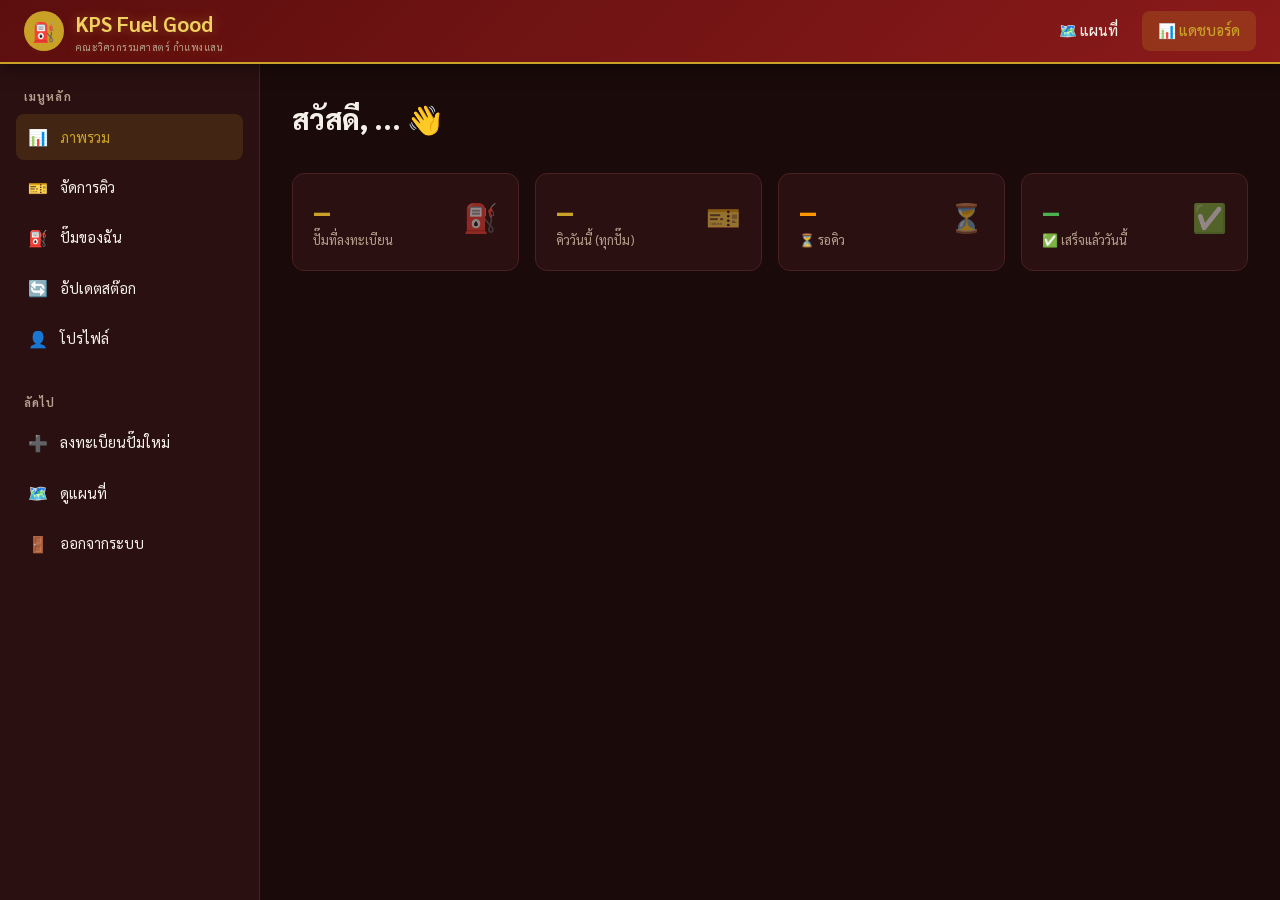
==== commit 5210fa0f: "feat: add customer membership, role selection, and queue booking system - login.html: เลือกประเภทสมา" ====
--- a/dashboard.html
+++ b/dashboard.html
@@ -17,7 +17,7 @@
     <div>KPS Fuel Good <span class="brand-sub">คณะวิศวกรรมศาสตร์ กำแพงแสน</span></div>
   </a>
   <div class="navbar-nav">
-    <a href="index.html" class="nav-link">🗺️ แผนที่</a>
+    <a href="index.html"    class="nav-link">🗺️ แผนที่</a>
     <a href="dashboard.html" class="nav-link active">📊 แดชบอร์ด</a>
     <div data-auth="userinfo" class="flex gap-1" style="display:none;align-items:center"></div>
     <a href="#" data-action="logout" data-auth="logout" class="nav-link" style="display:none">ออกจากระบบ</a>
@@ -26,7 +26,7 @@
 </nav>
 
 <div class="mobile-menu" id="mobile-menu">
-  <a href="index.html" class="nav-link">🗺️ แผนที่</a>
+  <a href="index.html"    class="nav-link">🗺️ แผนที่</a>
   <a href="register.html" class="nav-link">➕ ลงทะเบียนปั๊ม</a>
   <a href="#" data-action="logout" class="nav-link">🚪 ออกจากระบบ</a>
 </div>
@@ -38,16 +38,20 @@
   <aside class="sidebar">
     <div class="sidebar-section">
       <div class="sidebar-section-title">เมนูหลัก</div>
-      <a href="#overview"  class="sidebar-link active" data-section="overview">
+      <a class="sidebar-link active" data-section="overview">
         <span class="icon">📊</span> ภาพรวม
       </a>
-      <a href="#stations"  class="sidebar-link" data-section="stations">
+      <a class="sidebar-link" data-section="queue-manage">
+        <span class="icon">🎫</span> จัดการคิว
+        <span class="badge badge-warning" id="sidebar-queue-badge" style="margin-left:auto;display:none">0</span>
+      </a>
+      <a class="sidebar-link" data-section="stations">
         <span class="icon">⛽</span> ปั๊มของฉัน
       </a>
-      <a href="#fuel-update" class="sidebar-link" data-section="fuel-update">
+      <a class="sidebar-link" data-section="fuel-update">
         <span class="icon">🔄</span> อัปเดตสต๊อก
       </a>
-      <a href="#profile"   class="sidebar-link" data-section="profile">
+      <a class="sidebar-link" data-section="profile">
         <span class="icon">👤</span> โปรไฟล์
       </a>
     </div>
@@ -65,110 +69,143 @@
     </div>
   </aside>
 
-  <!-- MAIN CONTENT -->
+  <!-- MAIN -->
   <main class="main-content">
 
-    <!-- ===== OVERVIEW SECTION ===== -->
+    <!-- ===== OVERVIEW ===== -->
     <section id="section-overview">
       <div class="dashboard-header">
         <h1 class="dashboard-title">สวัสดี, <span id="user-name">...</span> 👋</h1>
-        <p class="dashboard-subtitle">ภาพรวมปั๊มน้ำมันของคุณ</p>
+        <p class="dashboard-subtitle" id="today-date-label"></p>
       </div>
 
       <div class="metrics-grid">
         <div class="metric-card">
-          <div>
-            <div class="metric-value" id="my-station-count">–</div>
-            <div class="metric-label">ปั๊มที่ลงทะเบียน</div>
-          </div>
+          <div><div class="metric-value" id="my-station-count">–</div><div class="metric-label">ปั๊มที่ลงทะเบียน</div></div>
           <div class="metric-icon">⛽</div>
         </div>
         <div class="metric-card">
-          <div>
-            <div class="metric-value" id="my-verified-count">–</div>
-            <div class="metric-label">ได้รับการยืนยัน</div>
-          </div>
+          <div><div class="metric-value" id="queue-today-total" style="color:var(--gold)">–</div><div class="metric-label">คิววันนี้ (ทุกปั๊ม)</div></div>
+          <div class="metric-icon">🎫</div>
+        </div>
+        <div class="metric-card">
+          <div><div class="metric-value" id="queue-today-pending" style="color:#FF9800">–</div><div class="metric-label">⏳ รอคิว</div></div>
+          <div class="metric-icon">⏳</div>
+        </div>
+        <div class="metric-card">
+          <div><div class="metric-value" id="queue-today-done" style="color:#4CAF50">–</div><div class="metric-label">✅ เสร็จแล้ววันนี้</div></div>
           <div class="metric-icon">✅</div>
         </div>
-        <div class="metric-card">
-          <div>
-            <div class="metric-value" id="my-low-stock-count" style="color:#FF5722">–</div>
-            <div class="metric-label">สต๊อกต่ำ (&lt;25%)</div>
-          </div>
-          <div class="metric-icon">⚠️</div>
-        </div>
-        <div class="metric-card">
-          <div>
-            <div class="metric-value" id="my-active-count">–</div>
-            <div class="metric-label">เปิดให้บริการ</div>
-          </div>
-          <div class="metric-icon">🟢</div>
-        </div>
-      </div>
-
-      <!-- Low stock alert -->
+      </div>
+
       <div id="low-stock-alert" style="display:none" class="alert alert-warning mb-3">
         ⚠️ มีน้ำมันบางชนิดสต๊อกต่ำกว่า 25% กรุณาอัปเดตข้อมูล
       </div>
+      <div id="pending-queue-alert" style="display:none" class="alert alert-info mb-3">
+        📢 มีคิวรอรับบริการอยู่! ไปที่ <b>"จัดการคิว"</b> เพื่อเรียกคิว
+      </div>
     </section>
 
+    <!-- ===== QUEUE MANAGEMENT ===== -->
+    <section id="section-queue-manage" class="mt-4" style="display:none">
+      <div style="display:flex;align-items:center;justify-content:space-between;flex-wrap:wrap;gap:0.75rem;margin-bottom:1rem">
+        <div>
+          <h2 class="section-title" style="margin:0">🎫 จัดการคิว</h2>
+          <p style="color:var(--text-muted);font-size:0.85rem;margin-top:0.25rem">
+            <span class="live-indicator"><div class="live-dot"></div> อัปเดต Real-time</span>
+            | วันนี้: <span id="queue-date-display" style="color:var(--gold);font-weight:600"></span>
+          </p>
+        </div>
+        <div style="display:flex;gap:0.5rem;align-items:center;flex-wrap:wrap">
+          <select id="queue-station-select" class="form-control" style="width:auto;min-width:160px">
+            <option value="">— เลือกปั๊ม —</option>
+          </select>
+        </div>
+      </div>
+
+      <!-- Summary bar -->
+      <div class="queue-summary-bar" id="queue-summary-main">
+        <div class="queue-summary-item">
+          <div class="queue-summary-value" id="qm-total" style="color:var(--gold)">0</div>
+          <div class="queue-summary-label">ทั้งหมด</div>
+        </div>
+        <div class="queue-summary-item">
+          <div class="queue-summary-value" id="qm-pending" style="color:#FF9800">0</div>
+          <div class="queue-summary-label">⏳ รอ</div>
+        </div>
+        <div class="queue-summary-item">
+          <div class="queue-summary-value" id="qm-called" style="color:#2196F3">0</div>
+          <div class="queue-summary-label">📢 เรียก</div>
+        </div>
+        <div class="queue-summary-item">
+          <div class="queue-summary-value" id="qm-serving" style="color:#9C27B0">0</div>
+          <div class="queue-summary-label">⛽ บริการ</div>
+        </div>
+        <div class="queue-summary-item">
+          <div class="queue-summary-value" id="qm-completed" style="color:#4CAF50">0</div>
+          <div class="queue-summary-label">✅ เสร็จ</div>
+        </div>
+        <div class="queue-summary-item">
+          <div class="queue-summary-value" id="qm-cancelled" style="color:#9E9E9E">0</div>
+          <div class="queue-summary-label">❌ ยกเลิก</div>
+        </div>
+      </div>
+
+      <!-- Queue list -->
+      <div id="queue-list-container">
+        <div style="text-align:center;padding:3rem;color:var(--text-muted)">
+          กรุณาเลือกปั๊มน้ำมัน
+        </div>
+      </div>
+    </section>
+
     <!-- ===== MY STATIONS ===== -->
-    <section id="section-stations" class="mt-4">
+    <section id="section-stations" class="mt-4" style="display:none">
       <div style="display:flex;align-items:center;justify-content:space-between;margin-bottom:1rem;flex-wrap:wrap;gap:0.75rem">
         <h2 class="section-title" style="margin:0">⛽ ปั๊มน้ำมันของฉัน</h2>
         <a href="register.html" class="btn btn-primary btn-sm">➕ เพิ่มปั๊มใหม่</a>
       </div>
-
       <div id="my-stations-container">
         <div style="text-align:center;padding:3rem;color:var(--text-muted)">
-          <div class="spinner" style="margin:0 auto 1rem"></div>
-          กำลังโหลด...
+          <div class="spinner" style="margin:0 auto 1rem"></div> กำลังโหลด...
         </div>
       </div>
     </section>
 
-    <!-- ===== FUEL UPDATE SECTION ===== -->
+    <!-- ===== FUEL UPDATE ===== -->
     <section id="section-fuel-update" class="mt-4" style="display:none">
       <h2 class="section-title">🔄 อัปเดตสต๊อกน้ำมัน</h2>
-      <p class="section-desc">เลือกปั๊มและอัปเดตระดับสต๊อกน้ำมัน</p>
-
       <div class="card">
         <div class="card-header">
           <select id="update-station-select" class="form-control" style="max-width:400px">
             <option value="">— เลือกปั๊มน้ำมัน —</option>
           </select>
         </div>
-
         <div id="fuel-update-form" style="display:none">
           <div class="fuel-stock-grid mt-2" id="fuel-sliders"></div>
-
           <div style="margin-top:1.5rem;display:flex;gap:1rem;flex-wrap:wrap">
             <button class="btn btn-primary" id="btn-save-stock">💾 บันทึกสต๊อก</button>
             <button class="btn btn-outline" id="btn-cancel-stock">ยกเลิก</button>
           </div>
         </div>
-
         <div id="fuel-update-placeholder" style="padding:2rem;text-align:center;color:var(--text-muted)">
           กรุณาเลือกปั๊มน้ำมันที่ต้องการอัปเดต
         </div>
       </div>
     </section>
 
-    <!-- ===== PROFILE SECTION ===== -->
+    <!-- ===== PROFILE ===== -->
     <section id="section-profile" class="mt-4" style="display:none">
       <h2 class="section-title">👤 โปรไฟล์ผู้ใช้</h2>
       <div class="card" style="max-width:500px">
-        <div id="profile-content">
-          <div style="text-align:center;padding:2rem">
-            <img id="profile-photo" src="" alt="" style="width:80px;height:80px;border-radius:50%;border:3px solid var(--gold);object-fit:cover;margin-bottom:1rem">
-            <h3 id="profile-name" style="color:var(--gold)"></h3>
-            <p id="profile-email" style="color:var(--text-muted);font-size:0.9rem"></p>
-          </div>
-          <div class="form-group" style="padding:0 1rem 1rem">
-            <div style="display:flex;justify-content:center">
-              <button class="btn btn-danger" data-action="logout">🚪 ออกจากระบบ</button>
-            </div>
-          </div>
+        <div style="text-align:center;padding:2rem">
+          <img id="profile-photo" src="" alt="" style="width:80px;height:80px;border-radius:50%;border:3px solid var(--gold);object-fit:cover;margin-bottom:1rem">
+          <h3 id="profile-name" style="color:var(--gold)"></h3>
+          <p id="profile-email" style="color:var(--text-muted);font-size:0.9rem"></p>
+          <span class="badge badge-gold mt-1">🏪 ผู้ประกอบการปั๊มน้ำมัน</span>
+        </div>
+        <div style="padding:0 1rem 1rem;text-align:center">
+          <button class="btn btn-danger" data-action="logout">🚪 ออกจากระบบ</button>
         </div>
       </div>
     </section>
@@ -177,7 +214,7 @@
 </div>
 </div>
 
-<!-- ===== EDIT STATION MODAL ===== -->
+<!-- Edit Station Modal -->
 <div class="modal-overlay" id="edit-modal">
   <div class="modal">
     <div class="modal-header">
@@ -187,7 +224,7 @@
     <div class="modal-body">
       <div class="form-group">
         <label class="form-label">ชื่อปั๊มน้ำมัน <span class="required">*</span></label>
-        <input type="text" class="form-control" id="edit-name" placeholder="ชื่อปั๊ม">
+        <input type="text" class="form-control" id="edit-name">
       </div>
       <div class="form-group">
         <label class="form-label">แบรนด์</label>
@@ -195,21 +232,23 @@
       </div>
       <div class="form-row">
         <div class="form-group">
-          <label class="form-label">เบอร์โทรศัพท์</label>
-          <input type="tel" class="form-control" id="edit-phone" placeholder="0xx-xxxxxxx">
+          <label class="form-label">เบอร์โทร</label>
+          <input type="tel" class="form-control" id="edit-phone">
         </div>
         <div class="form-group">
           <label class="form-label">อีเมล</label>
           <input type="email" class="form-control" id="edit-email">
         </div>
       </div>
-      <div class="form-group">
-        <label class="form-label">Line ID</label>
-        <input type="text" class="form-control" id="edit-line" placeholder="@lineid">
-      </div>
-      <div class="form-group">
-        <label class="form-label">Facebook</label>
-        <input type="text" class="form-control" id="edit-facebook">
+      <div class="form-row">
+        <div class="form-group">
+          <label class="form-label">Line ID</label>
+          <input type="text" class="form-control" id="edit-line">
+        </div>
+        <div class="form-group">
+          <label class="form-label">Facebook</label>
+          <input type="text" class="form-control" id="edit-facebook">
+        </div>
       </div>
       <div class="form-group">
         <label class="form-label">เว็บไซต์</label>
@@ -242,53 +281,57 @@
 <script src="js/app.js"></script>
 
 <script>
-/* ===== DASHBOARD LOGIC ===== */
 let currentUser = null;
 let myStations  = [];
 let editingStationId = null;
+let queueListeners  = {};   // stationId → unsubscribe fn
+let allTodayQueues  = {};   // stationId → queues[]
+let selectedQueueStation = null;
+let queueStationListener = null;
 
 document.addEventListener('DOMContentLoaded', async () => {
-  // Require auth
   currentUser = await Auth.requireAuth('login.html');
 
-  // Update profile display
+  // Only operators on this page
+  const role = await DB.getUserRole(currentUser.uid);
+  if (role === 'customer') { window.location.href = 'my-queues.html'; return; }
+
+  // UI
   document.getElementById('user-name').textContent = currentUser.displayName || currentUser.email;
+  document.getElementById('today-date-label').textContent =
+    new Date().toLocaleDateString('th-TH', { dateStyle: 'full' });
+  document.getElementById('queue-date-display').textContent =
+    new Date().toLocaleDateString('th-TH', { dateStyle: 'medium' });
   document.getElementById('profile-photo').src  = currentUser.photoURL || '';
   document.getElementById('profile-name').textContent  = currentUser.displayName || '';
   document.getElementById('profile-email').textContent = currentUser.email;
 
-  // Populate brand select in edit modal
+  // Brand select
   const editBrandSel = document.getElementById('edit-brand');
   DB.BRANDS.forEach(b => {
     const o = document.createElement('option'); o.value = b; o.textContent = b;
     editBrandSel.appendChild(o);
   });
 
-  // Load my stations
   await loadMyStations();
 
-  // Sidebar navigation
+  // Sidebar nav
   document.querySelectorAll('[data-section]').forEach(link => {
     link.addEventListener('click', e => {
       e.preventDefault();
       switchSection(link.dataset.section);
-      // Hide mobile menu
       document.getElementById('mobile-menu').classList.remove('open');
     });
   });
 
-  // Station select for fuel update
+  // Fuel update
   document.getElementById('update-station-select').addEventListener('change', e => {
-    const id = e.target.value;
-    if (id) {
-      loadFuelSliders(id);
-    } else {
+    if (e.target.value) loadFuelSliders(e.target.value);
+    else {
       document.getElementById('fuel-update-form').style.display = 'none';
       document.getElementById('fuel-update-placeholder').style.display = 'block';
     }
   });
-
-  // Save stock
   document.getElementById('btn-save-stock').addEventListener('click', saveStock);
   document.getElementById('btn-cancel-stock').addEventListener('click', () => {
     document.getElementById('update-station-select').value = '';
@@ -296,189 +339,314 @@
     document.getElementById('fuel-update-placeholder').style.display = 'block';
   });
 
-  // Save edit
+  // Queue station selector
+  document.getElementById('queue-station-select').addEventListener('change', e => {
+    const id = e.target.value;
+    if (queueStationListener) { queueStationListener(); queueStationListener = null; }
+    if (id) {
+      selectedQueueStation = id;
+      queueStationListener = DB.listenStationQueues(id, renderQueueList);
+    } else {
+      document.getElementById('queue-list-container').innerHTML =
+        '<div style="text-align:center;padding:3rem;color:var(--text-muted)">กรุณาเลือกปั๊มน้ำมัน</div>';
+    }
+  });
+
+  // Edit save
   document.getElementById('btn-save-edit').addEventListener('click', saveEdit);
 });
 
 function switchSection(section) {
   document.querySelectorAll('[data-section]').forEach(l => l.classList.remove('active'));
   document.querySelector(`[data-section="${section}"]`)?.classList.add('active');
-
-  ['overview','stations','fuel-update','profile'].forEach(s => {
+  ['overview','queue-manage','stations','fuel-update','profile'].forEach(s => {
     const el = document.getElementById(`section-${s}`);
-    if (el) el.style.display = (s === section) ? '' : 'none';
-  });
-}
-
+    if (el) el.style.display = s === section ? '' : 'none';
+  });
+}
+
+/* ---- Load stations ---- */
 async function loadMyStations() {
-  try {
-    myStations = await DB.getMyStations(currentUser.uid);
-
-    // Metrics
-    const lowStockCount = myStations.filter(s => {
-      if (!s.fuelStock) return false;
-      return Object.values(s.fuelStock).some(v => v > 0 && v <= 25);
-    }).length;
-
-    document.getElementById('my-station-count').textContent  = myStations.length;
-    document.getElementById('my-verified-count').textContent = myStations.filter(s => s.isVerified).length;
-    document.getElementById('my-low-stock-count').textContent = lowStockCount;
-    document.getElementById('my-active-count').textContent   = myStations.filter(s => s.isActive).length;
-
-    if (lowStockCount > 0) {
-      document.getElementById('low-stock-alert').style.display = 'flex';
-    }
-
-    // Populate station select for fuel update
-    const sel = document.getElementById('update-station-select');
-    sel.innerHTML = '<option value="">— เลือกปั๊มน้ำมัน —</option>';
-    myStations.forEach(s => {
+  myStations = await DB.getMyStations(currentUser.uid);
+
+  // Low stock check
+  const lowCount = myStations.filter(s =>
+    s.fuelStock && Object.values(s.fuelStock).some(v => v > 0 && v <= 25)
+  ).length;
+  document.getElementById('my-station-count').textContent = myStations.length;
+  if (lowCount) document.getElementById('low-stock-alert').style.display = 'flex';
+
+  // Populate queue station select
+  const qSel = document.getElementById('queue-station-select');
+  qSel.innerHTML = '<option value="">— เลือกปั๊ม —</option>';
+  // Fuel update select
+  const uSel = document.getElementById('update-station-select');
+  uSel.innerHTML = '<option value="">— เลือกปั๊มน้ำมัน —</option>';
+
+  myStations.forEach(s => {
+    [qSel, uSel].forEach(sel => {
       const o = document.createElement('option'); o.value = s.id; o.textContent = s.name;
       sel.appendChild(o);
     });
-
-    // Render station cards
-    renderMyStations(myStations);
-  } catch (e) {
-    console.error(e);
-    Toast.show('โหลดข้อมูลไม่สำเร็จ', 'error');
+  });
+
+  // Start real-time queue listeners for all my stations (overview metrics)
+  Object.values(queueListeners).forEach(fn => fn());
+  queueListeners = {};
+  allTodayQueues = {};
+
+  myStations.forEach(s => {
+    queueListeners[s.id] = DB.listenStationQueues(s.id, queues => {
+      allTodayQueues[s.id] = queues;
+      updateOverviewQueueMetrics();
+    });
+  });
+
+  // If only 1 station, auto-select
+  if (myStations.length === 1) {
+    qSel.value = myStations[0].id;
+    qSel.dispatchEvent(new Event('change'));
   }
-}
-
+
+  renderMyStations(myStations);
+}
+
+function updateOverviewQueueMetrics() {
+  const allQueues = Object.values(allTodayQueues).flat();
+  const total     = allQueues.length;
+  const pending   = allQueues.filter(q => q.status === 'pending').length;
+  const completed = allQueues.filter(q => q.status === 'completed').length;
+
+  document.getElementById('queue-today-total').textContent   = total;
+  document.getElementById('queue-today-pending').textContent = pending;
+  document.getElementById('queue-today-done').textContent    = completed;
+
+  // Sidebar badge
+  const pendingCalled = allQueues.filter(q => ['pending','called'].includes(q.status)).length;
+  const badge = document.getElementById('sidebar-queue-badge');
+  badge.textContent    = pendingCalled;
+  badge.style.display  = pendingCalled > 0 ? '' : 'none';
+
+  // Overview alert
+  if (pending > 0) {
+    document.getElementById('pending-queue-alert').style.display = 'flex';
+  }
+}
+
+/* ---- Render queue list (real-time, operator view) ---- */
+function renderQueueList(queues) {
+  // Update summary
+  const stat = {
+    total:     queues.length,
+    pending:   queues.filter(q => q.status === 'pending').length,
+    called:    queues.filter(q => q.status === 'called').length,
+    serving:   queues.filter(q => q.status === 'serving').length,
+    completed: queues.filter(q => q.status === 'completed').length,
+    cancelled: queues.filter(q => q.status === 'cancelled').length
+  };
+  document.getElementById('qm-total').textContent     = stat.total;
+  document.getElementById('qm-pending').textContent   = stat.pending;
+  document.getElementById('qm-called').textContent    = stat.called;
+  document.getElementById('qm-serving').textContent   = stat.serving;
+  document.getElementById('qm-completed').textContent = stat.completed;
+  document.getElementById('qm-cancelled').textContent = stat.cancelled;
+
+  const container = document.getElementById('queue-list-container');
+
+  if (!queues.length) {
+    container.innerHTML = `
+      <div style="text-align:center;padding:3rem;background:var(--bg-card);border:1px dashed var(--border);border-radius:var(--radius)">
+        <div style="font-size:3rem;margin-bottom:0.75rem">🎫</div>
+        <p style="color:var(--text-muted)">ยังไม่มีคิววันนี้</p>
+      </div>`;
+    return;
+  }
+
+  // Group: active first (pending, called, serving), then completed/cancelled
+  const active    = queues.filter(q => ['pending','called','serving'].includes(q.status));
+  const inactive  = queues.filter(q => ['completed','cancelled'].includes(q.status));
+
+  container.innerHTML = `
+    ${active.length ? `
+      <h3 style="font-size:0.85rem;color:var(--gold);font-weight:700;margin-bottom:0.75rem;text-transform:uppercase;letter-spacing:0.08em">
+        🔴 คิวที่ยังดำเนินการ (${active.length})
+      </h3>
+      <div style="display:grid;gap:0.6rem;margin-bottom:1.5rem">
+        ${active.map(q => queueOperatorRow(q)).join('')}
+      </div>` : ''}
+
+    ${inactive.length ? `
+      <h3 style="font-size:0.85rem;color:var(--text-muted);font-weight:700;margin-bottom:0.75rem;text-transform:uppercase;letter-spacing:0.08em">
+        เสร็จสิ้น / ยกเลิก (${inactive.length})
+      </h3>
+      <div style="display:grid;gap:0.6rem">
+        ${inactive.map(q => queueOperatorRow(q)).join('')}
+      </div>` : ''}`;
+}
+
+function queueOperatorRow(q) {
+  const info = DB.getQueueStatusInfo(q.status);
+  const fuel = DB.FUEL_TYPES.find(f => f.key === q.fuelType);
+  const isActive = ['pending','called','serving'].includes(q.status);
+
+  const actions = [];
+  if (q.status === 'pending') {
+    actions.push(`<button class="btn-status btn-status-call" onclick="updateStatus('${q.id}','called')">📢 เรียกคิว</button>`);
+    actions.push(`<button class="btn-status btn-status-cancel" onclick="updateStatus('${q.id}','cancelled')">❌ ยกเลิก</button>`);
+  } else if (q.status === 'called') {
+    actions.push(`<button class="btn-status btn-status-serve" onclick="updateStatus('${q.id}','serving')">⛽ เริ่มเติม</button>`);
+    actions.push(`<button class="btn-status btn-status-cancel" onclick="updateStatus('${q.id}','cancelled')">❌ ยกเลิก</button>`);
+  } else if (q.status === 'serving') {
+    actions.push(`<button class="btn-status btn-status-done" onclick="updateStatus('${q.id}','completed')">✅ เสร็จสิ้น</button>`);
+  }
+
+  return `
+    <div style="display:flex;align-items:center;gap:0.75rem;padding:0.85rem 1rem;
+                background:var(--bg-card);border:1px solid ${isActive ? info.color + '44' : 'var(--border)'};
+                border-radius:var(--radius-sm);${isActive ? 'box-shadow:0 0 0 1px ' + info.color + '22;' : ''}">
+
+      <div class="queue-row-number q-${q.status}">${q.queueNumber}</div>
+
+      <div style="flex:1;min-width:0">
+        <div style="display:flex;align-items:center;gap:0.5rem;flex-wrap:wrap">
+          <span style="font-weight:700;font-size:0.9rem;color:var(--text-light)">${q.customerName}</span>
+          <span class="queue-status-badge ${info.badgeClass}" style="font-size:0.7rem">${info.icon} ${info.label}</span>
+        </div>
+        <div style="display:flex;align-items:center;gap:0.5rem;margin-top:0.3rem;flex-wrap:wrap">
+          <span class="queue-fuel-tag" style="background:${fuel?.color || '#C9A227'}22;color:${fuel?.color || '#C9A227'};border:1px solid ${fuel?.color || '#C9A227'}44;font-size:0.72rem">
+            ⛽ ${q.fuelLabel}
+          </span>
+          ${q.note ? `<span style="font-size:0.72rem;color:var(--text-muted)">📝 ${q.note}</span>` : ''}
+        </div>
+        <div style="font-size:0.7rem;color:var(--text-muted);margin-top:0.2rem">
+          จอง: ${q.createdAt ? formatDate(q.createdAt) : '–'}
+        </div>
+      </div>
+
+      <div class="status-action-row">${actions.join('')}</div>
+    </div>`;
+}
+
+async function updateStatus(queueId, status) {
+  const r = await DB.updateQueueStatus(queueId, status, currentUser.uid);
+  if (r.success) {
+    const info = DB.getQueueStatusInfo(status);
+    Toast.show(`${info.icon} อัปเดตเป็น "${info.label}" แล้ว`, 'success');
+  } else {
+    Toast.show(r.error, 'error');
+  }
+}
+
+/* ---- My Stations Table ---- */
 function renderMyStations(stations) {
   const container = document.getElementById('my-stations-container');
-
   if (!stations.length) {
     container.innerHTML = `
       <div style="text-align:center;padding:3rem;background:var(--bg-card);border:1px dashed var(--border);border-radius:var(--radius)">
         <div style="font-size:3rem;margin-bottom:1rem">⛽</div>
         <h3 style="color:var(--gold);margin-bottom:0.5rem">ยังไม่มีปั๊มน้ำมัน</h3>
-        <p style="color:var(--text-muted);margin-bottom:1.5rem">เริ่มต้นลงทะเบียนปั๊มน้ำมันแรกของคุณ</p>
         <a href="register.html" class="btn btn-primary">➕ ลงทะเบียนปั๊มน้ำมัน</a>
       </div>`;
     return;
   }
 
-  container.innerHTML = `<div class="table-wrapper">
-    <table>
-      <thead>
-        <tr>
-          <th>ชื่อปั๊ม</th>
-          <th>แบรนด์</th>
-          <th>จังหวัด</th>
-          <th>สต๊อก (ต่ำสุด)</th>
-          <th>สถานะ</th>
-          <th>การจัดการ</th>
-        </tr>
-      </thead>
-      <tbody>
-        ${stations.map(s => {
-          const minStock = s.fuelStock
-            ? Math.min(...Object.values(s.fuelStock).filter(v => v > 0))
-            : null;
-          const stockCls = minStock === null ? '' :
-            minStock <= 25 ? 'fuel-low' : minStock <= 50 ? 'fuel-medium' : 'fuel-high';
-
-          return `
-            <tr>
-              <td><a href="station.html?id=${s.id}" style="color:var(--gold);font-weight:600">${s.name}</a></td>
-              <td>${s.brand || '–'}</td>
-              <td>${s.location?.province || '–'}</td>
-              <td class="${stockCls}">${minStock !== null ? minStock + '%' : '<span style="color:var(--text-muted)">ยังไม่มีข้อมูล</span>'}</td>
-              <td>${s.isActive
-                ? '<span class="badge badge-success">เปิด</span>'
-                : '<span class="badge badge-danger">ปิด</span>'}
-                ${s.isVerified ? '<span class="badge badge-gold" style="margin-left:4px">✓ ยืนยัน</span>' : ''}
-              </td>
-              <td style="white-space:nowrap">
-                <button class="btn btn-sm btn-outline" onclick="openEditModal('${s.id}')">✏️ แก้ไข</button>
-                <button class="btn btn-sm btn-primary" onclick="quickUpdateStock('${s.id}')">🔄 อัปเดตสต๊อก</button>
-                <button class="btn btn-sm btn-danger" onclick="deleteStation('${s.id}')">🗑️</button>
-              </td>
-            </tr>`;
-        }).join('')}
-      </tbody>
-    </table>
-  </div>`;
-}
-
-function quickUpdateStock(stationId) {
-  document.getElementById('update-station-select').value = stationId;
-  loadFuelSliders(stationId);
+  container.innerHTML = `<div class="table-wrapper"><table>
+    <thead><tr>
+      <th>ชื่อปั๊ม</th><th>แบรนด์</th><th>จังหวัด</th>
+      <th>สต๊อกต่ำสุด</th><th>คิววันนี้</th><th>สถานะ</th><th>จัดการ</th>
+    </tr></thead>
+    <tbody>
+      ${stations.map(s => {
+        const minStock = s.fuelStock
+          ? Math.min(...Object.values(s.fuelStock).filter(v => v > 0))
+          : null;
+        const sCls = minStock === null ? '' : minStock <= 25 ? 'fuel-low' : minStock <= 50 ? 'fuel-medium' : 'fuel-high';
+        const todayQ = (allTodayQueues[s.id] || []).length;
+        return `<tr>
+          <td><a href="station.html?id=${s.id}" style="color:var(--gold);font-weight:600">${s.name}</a></td>
+          <td>${s.brand || '–'}</td>
+          <td>${s.location?.province || '–'}</td>
+          <td class="${sCls}">${minStock !== null ? minStock + '%' : '<span style="color:var(--text-muted)">–</span>'}</td>
+          <td><span style="font-weight:700;color:var(--gold)">${todayQ}</span> คิว</td>
+          <td>${s.isActive ? '<span class="badge badge-success">เปิด</span>' : '<span class="badge badge-danger">ปิด</span>'}
+              ${s.isVerified ? '<span class="badge badge-gold" style="margin-left:4px">✓</span>' : ''}</td>
+          <td style="white-space:nowrap">
+            <button class="btn btn-sm btn-outline" onclick="openEditModal('${s.id}')">✏️</button>
+            <button class="btn btn-sm btn-primary" onclick="quickUpdateStock('${s.id}')">🔄 สต๊อก</button>
+            <button class="btn btn-sm btn-secondary" onclick="quickQueue('${s.id}')">🎫 คิว</button>
+            <button class="btn btn-sm btn-danger" onclick="deleteStation('${s.id}')">🗑️</button>
+          </td>
+        </tr>`;
+      }).join('')}
+    </tbody>
+  </table></div>`;
+}
+
+function quickUpdateStock(id) {
+  document.getElementById('update-station-select').value = id;
+  loadFuelSliders(id);
   switchSection('fuel-update');
 }
 
+function quickQueue(id) {
+  document.getElementById('queue-station-select').value = id;
+  document.getElementById('queue-station-select').dispatchEvent(new Event('change'));
+  switchSection('queue-manage');
+}
+
 function loadFuelSliders(stationId) {
-  const station = myStations.find(s => s.id === stationId);
-  if (!station) return;
-
-  const stock = station.fuelStock || {};
-  const html  = DB.FUEL_TYPES.map(fuel => {
+  const s = myStations.find(s => s.id === stationId);
+  if (!s) return;
+  const stock = s.fuelStock || {};
+  document.getElementById('fuel-sliders').innerHTML = DB.FUEL_TYPES.map(fuel => {
     const val = stock[fuel.key] ?? 0;
     const cls = val === 0 ? 'fuel-empty' : val <= 25 ? 'fuel-low' : val <= 50 ? 'fuel-medium' : 'fuel-high';
-
     return `
       <div class="fuel-stock-item">
-        <label>
-          <span class="fuel-dot" style="background:${fuel.color}"></span>
-          ${fuel.label}
-        </label>
+        <label><span class="fuel-dot" style="background:${fuel.color}"></span>${fuel.label}</label>
         <div class="range-with-value">
           <input type="range" id="fuel-${fuel.key}" min="0" max="100" step="5" value="${val}">
           <span class="range-val ${cls}" id="fuel-${fuel.key}-val">${val}%</span>
         </div>
       </div>`;
   }).join('');
-
-  document.getElementById('fuel-sliders').innerHTML = html;
   document.getElementById('fuel-update-form').style.display = 'block';
   document.getElementById('fuel-update-placeholder').style.display = 'none';
-
   initRangeInputs();
 }
 
 async function saveStock() {
   const stationId = document.getElementById('update-station-select').value;
   if (!stationId) return;
-
   const newStock = {};
-  DB.FUEL_TYPES.forEach(fuel => {
-    const inp = document.getElementById(`fuel-${fuel.key}`);
-    if (inp) newStock[fuel.key] = parseInt(inp.value);
-  });
-
-  Loader.show('กำลังบันทึกสต๊อก...');
-  const result = await DB.updateFuelStock(stationId, newStock, currentUser.uid);
+  DB.FUEL_TYPES.forEach(f => {
+    const inp = document.getElementById(`fuel-${f.key}`);
+    if (inp) newStock[f.key] = parseInt(inp.value);
+  });
+  Loader.show('กำลังบันทึก...');
+  const r = await DB.updateFuelStock(stationId, newStock, currentUser.uid);
   Loader.hide();
-
-  if (result.success) {
-    Toast.show('บันทึกสต๊อกเรียบร้อย', 'success');
-    await loadMyStations();
-  } else {
-    Toast.show('บันทึกไม่สำเร็จ: ' + result.error, 'error');
-  }
-}
-
-function openEditModal(stationId) {
-  const s = myStations.find(s => s.id === stationId);
+  if (r.success) { Toast.show('บันทึกสต๊อกเรียบร้อย', 'success'); await loadMyStations(); }
+  else           { Toast.show('บันทึกไม่สำเร็จ: ' + r.error, 'error'); }
+}
+
+function openEditModal(id) {
+  const s = myStations.find(s => s.id === id);
   if (!s) return;
-
-  editingStationId = stationId;
-  document.getElementById('edit-name').value    = s.name || '';
-  document.getElementById('edit-brand').value   = s.brand || '';
-  document.getElementById('edit-phone').value   = s.contact?.phone   || '';
-  document.getElementById('edit-email').value   = s.contact?.email   || '';
-  document.getElementById('edit-line').value    = s.contact?.lineId  || '';
-  document.getElementById('edit-facebook').value= s.contact?.facebook|| '';
-  document.getElementById('edit-website').value = s.contact?.website || '';
-  document.getElementById('edit-active').value  = String(s.isActive !== false);
-
+  editingStationId = id;
+  document.getElementById('edit-name').value     = s.name || '';
+  document.getElementById('edit-brand').value    = s.brand || '';
+  document.getElementById('edit-phone').value    = s.contact?.phone    || '';
+  document.getElementById('edit-email').value    = s.contact?.email    || '';
+  document.getElementById('edit-line').value     = s.contact?.lineId   || '';
+  document.getElementById('edit-facebook').value = s.contact?.facebook || '';
+  document.getElementById('edit-website').value  = s.contact?.website  || '';
+  document.getElementById('edit-active').value   = String(s.isActive !== false);
   document.getElementById('edit-modal').classList.add('open');
 }
 
 async function saveEdit() {
   if (!editingStationId) return;
-
   const data = {
     name:  document.getElementById('edit-name').value.trim(),
     brand: document.getElementById('edit-brand').value,
@@ -491,37 +659,33 @@
     },
     isActive: document.getElementById('edit-active').value === 'true'
   };
-
   if (!data.name) { Toast.show('กรุณากรอกชื่อปั๊มน้ำมัน', 'warning'); return; }
-
   Loader.show('กำลังบันทึก...');
-  const result = await DB.updateStation(editingStationId, data, currentUser.uid);
+  const r = await DB.updateStation(editingStationId, data, currentUser.uid);
   Loader.hide();
-
-  if (result.success) {
+  if (r.success) {
     Toast.show('แก้ไขข้อมูลเรียบร้อย', 'success');
     document.getElementById('edit-modal').classList.remove('open');
     await loadMyStations();
   } else {
-    Toast.show('บันทึกไม่สำเร็จ: ' + result.error, 'error');
+    Toast.show('บันทึกไม่สำเร็จ: ' + r.error, 'error');
   }
 }
 
-async function deleteStation(stationId) {
+async function deleteStation(id) {
   const ok = await confirmDialog('ลบปั๊มน้ำมัน', 'คุณต้องการลบปั๊มน้ำมันนี้ออกจากระบบหรือไม่?');
   if (!ok) return;
-
   Loader.show('กำลังลบ...');
-  const result = await DB.deleteStation(stationId, currentUser.uid);
+  const r = await DB.deleteStation(id, currentUser.uid);
   Loader.hide();
-
-  if (result.success) {
-    Toast.show('ลบปั๊มน้ำมันเรียบร้อย', 'success');
-    await loadMyStations();
-  } else {
-    Toast.show('ลบไม่สำเร็จ: ' + result.error, 'error');
-  }
-}
+  if (r.success) { Toast.show('ลบเรียบร้อย', 'success'); await loadMyStations(); }
+  else           { Toast.show('ลบไม่สำเร็จ: ' + r.error, 'error'); }
+}
+
+window.addEventListener('beforeunload', () => {
+  Object.values(queueListeners).forEach(fn => fn());
+  if (queueStationListener) queueStationListener();
+});
 </script>
 
 </body>
--- a/css/style.css
+++ b/css/style.css
@@ -1260,7 +1260,368 @@
 .gap-2 { gap: 1rem; }
 .d-none { display: none !important; }
 
-/* Leaflet dark theme tweaks */
+/* =========================================
+   ROLE SELECTION (Login)
+   ========================================= */
+.role-cards {
+  display: grid;
+  grid-template-columns: 1fr 1fr;
+  gap: 1rem;
+  margin-top: 0.5rem;
+}
+
+.role-card {
+  border: 2px solid var(--border);
+  border-radius: var(--radius);
+  padding: 1.5rem 1rem;
+  text-align: center;
+  cursor: pointer;
+  transition: all var(--transition);
+  background: var(--bg-dark);
+}
+
+.role-card:hover {
+  border-color: var(--gold-dark);
+  background: rgba(201,162,39,0.06);
+  transform: translateY(-2px);
+}
+
+.role-card.selected {
+  border-color: var(--gold);
+  background: rgba(201,162,39,0.12);
+  box-shadow: 0 0 0 3px rgba(201,162,39,0.2);
+}
+
+.role-card .role-icon {
+  font-size: 2.5rem;
+  margin-bottom: 0.75rem;
+  display: block;
+}
+
+.role-card .role-title {
+  font-weight: 700;
+  color: var(--text-light);
+  font-size: 0.95rem;
+  margin-bottom: 0.35rem;
+}
+
+.role-card .role-desc {
+  font-size: 0.75rem;
+  color: var(--text-muted);
+  line-height: 1.5;
+}
+
+/* =========================================
+   QUEUE STYLES
+   ========================================= */
+
+/* Queue number display */
+.queue-ticket {
+  background: linear-gradient(135deg, var(--primary-dark), var(--primary));
+  border: 2px solid var(--gold);
+  border-radius: var(--radius);
+  padding: 2rem;
+  text-align: center;
+  position: relative;
+  overflow: hidden;
+}
+
+.queue-ticket::before {
+  content: '';
+  position: absolute;
+  top: -30px; right: -30px;
+  width: 100px; height: 100px;
+  border-radius: 50%;
+  background: rgba(201,162,39,0.08);
+}
+
+.queue-number-big {
+  font-size: 5rem;
+  font-weight: 900;
+  color: var(--gold);
+  line-height: 1;
+  text-shadow: 0 0 20px rgba(201,162,39,0.4);
+}
+
+.queue-number-label {
+  font-size: 0.85rem;
+  color: var(--text-muted);
+  margin-top: 0.35rem;
+  letter-spacing: 0.08em;
+  text-transform: uppercase;
+}
+
+/* Queue status badge */
+.queue-status-badge {
+  display: inline-flex;
+  align-items: center;
+  gap: 0.4rem;
+  padding: 0.35rem 0.85rem;
+  border-radius: 999px;
+  font-size: 0.8rem;
+  font-weight: 700;
+}
+
+.badge-serving   { background: rgba(156,39,176,0.2); color: #CE93D8; border: 1px solid #7B1FA2; }
+.badge-cancelled { background: rgba(158,158,158,0.15); color: #9E9E9E; border: 1px solid #616161; }
+
+/* Queue card (customer view) */
+.queue-card {
+  background: var(--bg-card);
+  border: 1px solid var(--border);
+  border-radius: var(--radius);
+  overflow: hidden;
+  transition: all var(--transition);
+}
+
+.queue-card:hover {
+  border-color: var(--gold-dark);
+  box-shadow: var(--shadow);
+}
+
+.queue-card-header {
+  display: flex;
+  align-items: center;
+  justify-content: space-between;
+  padding: 0.85rem 1.1rem;
+  border-bottom: 1px solid var(--border);
+  background: linear-gradient(135deg, var(--primary-dark), rgba(139,26,26,0.4));
+  flex-wrap: wrap;
+  gap: 0.5rem;
+}
+
+.queue-card-body {
+  padding: 1rem 1.1rem;
+  display: grid;
+  grid-template-columns: 1fr auto;
+  gap: 1rem;
+  align-items: center;
+}
+
+.queue-card-footer {
+  padding: 0.65rem 1.1rem;
+  border-top: 1px solid var(--border);
+  display: flex;
+  align-items: center;
+  justify-content: space-between;
+  flex-wrap: wrap;
+  gap: 0.5rem;
+}
+
+.queue-station-name {
+  font-weight: 700;
+  color: var(--text-light);
+  font-size: 0.95rem;
+}
+
+.queue-fuel-tag {
+  display: inline-flex;
+  align-items: center;
+  gap: 0.35rem;
+  font-size: 0.78rem;
+  font-weight: 600;
+  padding: 0.2rem 0.55rem;
+  border-radius: 999px;
+}
+
+/* Queue row (operator table view) */
+.queue-row-number {
+  width: 48px; height: 48px;
+  border-radius: 50%;
+  display: flex; align-items: center; justify-content: center;
+  font-size: 1.1rem;
+  font-weight: 900;
+  color: var(--primary-dark);
+  background: var(--gold);
+  flex-shrink: 0;
+  box-shadow: 0 2px 8px rgba(201,162,39,0.35);
+}
+
+.queue-row-number.q-called    { background: #2196F3; color: white; }
+.queue-row-number.q-serving   { background: #9C27B0; color: white; }
+.queue-row-number.q-completed { background: #4CAF50; color: white; }
+.queue-row-number.q-cancelled { background: #616161; color: white; }
+
+/* Status action buttons */
+.status-action-row {
+  display: flex;
+  gap: 0.4rem;
+  flex-wrap: wrap;
+}
+
+.btn-status {
+  padding: 0.3rem 0.7rem;
+  border-radius: var(--radius-sm);
+  font-size: 0.75rem;
+  font-weight: 700;
+  border: 1.5px solid;
+  cursor: pointer;
+  transition: all var(--transition);
+  white-space: nowrap;
+}
+
+.btn-status-call {
+  border-color: #2196F3;
+  color: #90CAF9;
+  background: rgba(33,150,243,0.12);
+}
+.btn-status-call:hover { background: #2196F3; color: white; }
+
+.btn-status-serve {
+  border-color: #9C27B0;
+  color: #CE93D8;
+  background: rgba(156,39,176,0.12);
+}
+.btn-status-serve:hover { background: #9C27B0; color: white; }
+
+.btn-status-done {
+  border-color: #4CAF50;
+  color: #A5D6A7;
+  background: rgba(76,175,80,0.12);
+}
+.btn-status-done:hover { background: #4CAF50; color: white; }
+
+.btn-status-cancel {
+  border-color: #616161;
+  color: #9E9E9E;
+  background: rgba(97,97,97,0.1);
+}
+.btn-status-cancel:hover { background: #616161; color: white; }
+
+/* Queue stats summary bar */
+.queue-summary-bar {
+  display: grid;
+  grid-template-columns: repeat(auto-fill, minmax(100px, 1fr));
+  gap: 1px;
+  background: var(--border);
+  border-radius: var(--radius-sm);
+  overflow: hidden;
+  margin-bottom: 1.25rem;
+}
+
+.queue-summary-item {
+  background: var(--bg-card);
+  padding: 0.75rem 0.5rem;
+  text-align: center;
+}
+
+.queue-summary-value {
+  font-size: 1.6rem;
+  font-weight: 800;
+  line-height: 1;
+}
+
+.queue-summary-label {
+  font-size: 0.65rem;
+  color: var(--text-muted);
+  margin-top: 0.2rem;
+}
+
+/* Daily limit indicator */
+.daily-limit-bar {
+  display: flex;
+  align-items: center;
+  gap: 0.75rem;
+  padding: 0.75rem 1rem;
+  background: var(--bg-dark);
+  border: 1px solid var(--border);
+  border-radius: var(--radius-sm);
+  margin-bottom: 1rem;
+}
+
+.limit-dots {
+  display: flex;
+  gap: 0.4rem;
+}
+
+.limit-dot {
+  width: 20px; height: 20px;
+  border-radius: 50%;
+  border: 2px solid var(--border);
+  transition: all var(--transition);
+}
+
+.limit-dot.used {
+  background: var(--gold);
+  border-color: var(--gold);
+  box-shadow: 0 0 6px rgba(201,162,39,0.4);
+}
+
+.limit-dot.empty {
+  background: transparent;
+  border-color: var(--border);
+}
+
+/* Queue booking modal fuel selector */
+.fuel-select-grid {
+  display: grid;
+  grid-template-columns: repeat(auto-fill, minmax(130px, 1fr));
+  gap: 0.6rem;
+}
+
+.fuel-select-btn {
+  padding: 0.65rem 0.5rem;
+  border-radius: var(--radius-sm);
+  border: 2px solid var(--border);
+  background: var(--bg-dark);
+  cursor: pointer;
+  text-align: center;
+  transition: all var(--transition);
+}
+
+.fuel-select-btn:hover {
+  border-color: var(--gold-dark);
+  background: rgba(201,162,39,0.06);
+}
+
+.fuel-select-btn.selected {
+  border-color: var(--gold);
+  background: rgba(201,162,39,0.12);
+  box-shadow: 0 0 0 2px rgba(201,162,39,0.2);
+}
+
+.fuel-select-btn.unavailable {
+  opacity: 0.35;
+  cursor: not-allowed;
+  pointer-events: none;
+}
+
+.fuel-select-btn .fuel-name { font-size: 0.78rem; color: var(--text-muted); margin-top: 0.3rem; font-weight: 600; }
+.fuel-select-btn .fuel-pct  { font-size: 0.72rem; font-weight: 700; margin-top: 0.15rem; }
+
+/* Notification pulse for active queue */
+@keyframes queuePulse {
+  0%, 100% { box-shadow: 0 0 0 0 rgba(201,162,39,0.4); }
+  50%       { box-shadow: 0 0 0 8px rgba(201,162,39,0); }
+}
+
+.queue-active-pulse {
+  animation: queuePulse 2s ease infinite;
+}
+
+/* Real-time indicator */
+.live-indicator {
+  display: inline-flex;
+  align-items: center;
+  gap: 0.35rem;
+  font-size: 0.72rem;
+  color: #4CAF50;
+}
+
+.live-dot {
+  width: 7px; height: 7px;
+  border-radius: 50%;
+  background: #4CAF50;
+  animation: livePulse 1.5s ease infinite;
+}
+
+@keyframes livePulse {
+  0%, 100% { opacity: 1; transform: scale(1); }
+  50%       { opacity: 0.4; transform: scale(0.8); }
+}
+
+/* =========================================
+   Leaflet dark theme tweaks */
 .leaflet-container { background: #1a1a2e; }
 .leaflet-control-zoom a {
   background: var(--bg-card) !important;
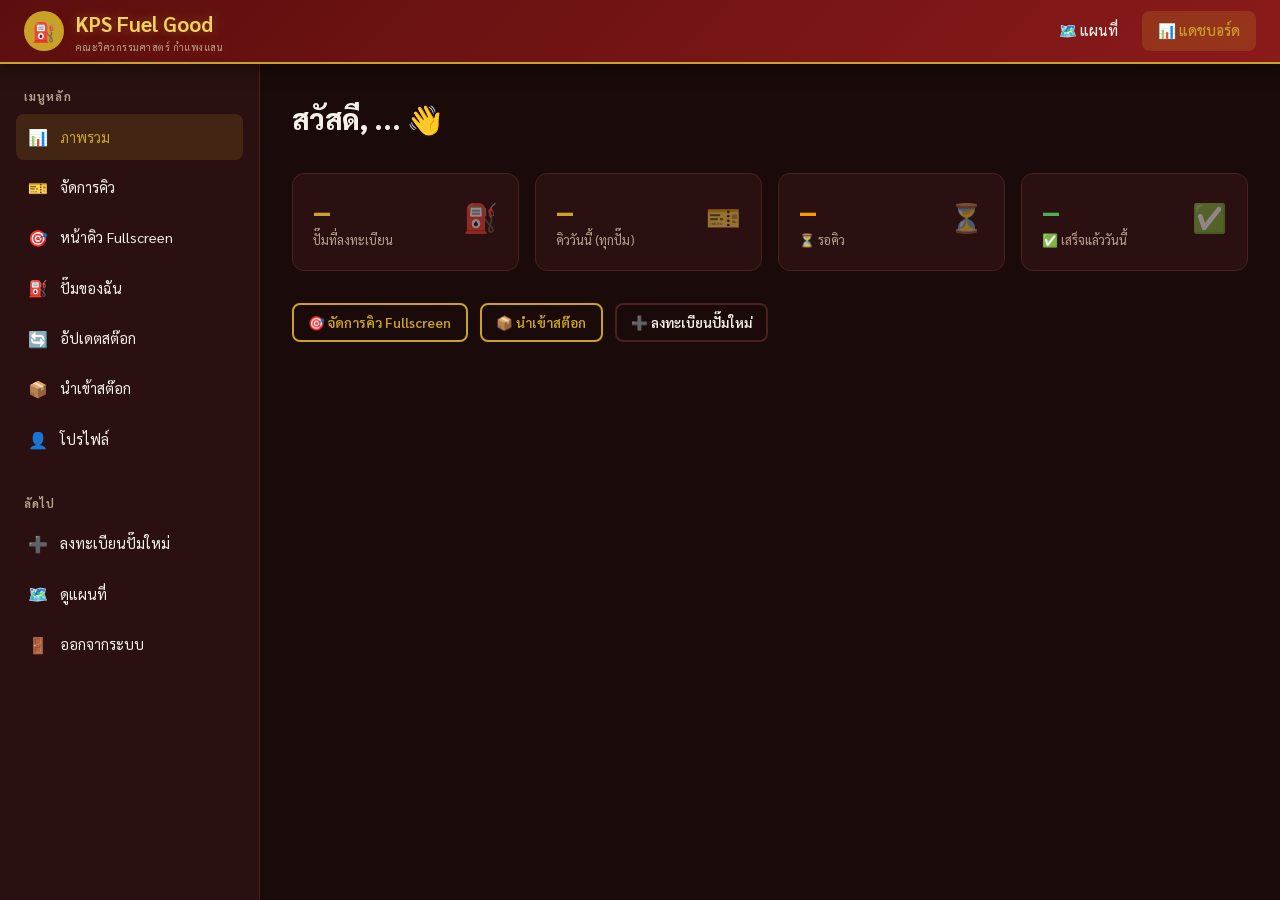
==== commit feb5d485: "feat: role selection before login, stock import page, owner queue management - login.html: เปลี่ยน f" ====
--- a/dashboard.html
+++ b/dashboard.html
@@ -45,11 +45,17 @@
         <span class="icon">🎫</span> จัดการคิว
         <span class="badge badge-warning" id="sidebar-queue-badge" style="margin-left:auto;display:none">0</span>
       </a>
+      <a href="queue-owner.html" class="sidebar-link">
+        <span class="icon">🎯</span> หน้าคิว Fullscreen
+      </a>
       <a class="sidebar-link" data-section="stations">
         <span class="icon">⛽</span> ปั๊มของฉัน
       </a>
       <a class="sidebar-link" data-section="fuel-update">
         <span class="icon">🔄</span> อัปเดตสต๊อก
+      </a>
+      <a href="stock-import.html" class="sidebar-link">
+        <span class="icon">📦</span> นำเข้าสต๊อก
       </a>
       <a class="sidebar-link" data-section="profile">
         <span class="icon">👤</span> โปรไฟล์
@@ -100,9 +106,18 @@
 
       <div id="low-stock-alert" style="display:none" class="alert alert-warning mb-3">
         ⚠️ มีน้ำมันบางชนิดสต๊อกต่ำกว่า 25% กรุณาอัปเดตข้อมูล
+        &nbsp;<a href="stock-import.html" class="btn btn-sm btn-primary" style="margin-left:0.75rem">📦 นำเข้าสต๊อก</a>
       </div>
       <div id="pending-queue-alert" style="display:none" class="alert alert-info mb-3">
-        📢 มีคิวรอรับบริการอยู่! ไปที่ <b>"จัดการคิว"</b> เพื่อเรียกคิว
+        📢 มีคิวรอรับบริการอยู่!
+        &nbsp;<a href="queue-owner.html" class="btn btn-sm btn-primary" style="margin-left:0.75rem">🎯 เปิดหน้าคิว</a>
+      </div>
+
+      <!-- Quick actions -->
+      <div style="display:flex;gap:0.75rem;flex-wrap:wrap;margin-top:0.5rem">
+        <a href="queue-owner.html" class="btn btn-secondary btn-sm">🎯 จัดการคิว Fullscreen</a>
+        <a href="stock-import.html" class="btn btn-secondary btn-sm">📦 นำเข้าสต๊อก</a>
+        <a href="register.html" class="btn btn-outline btn-sm">➕ ลงทะเบียนปั๊มใหม่</a>
       </div>
     </section>
 
--- a/css/style.css
+++ b/css/style.css
@@ -1632,3 +1632,78 @@
   background: var(--primary) !important;
 }
 .leaflet-bar { border-color: var(--border) !important; }
+
+/* =========================================
+   AUTH STEP INDICATOR (Login redesign)
+   ========================================= */
+.auth-steps {
+  display: flex;
+  align-items: center;
+  margin-bottom: 1.75rem;
+}
+
+.auth-step {
+  display: flex;
+  flex-direction: column;
+  align-items: center;
+  gap: 0.3rem;
+  flex: 1;
+}
+
+.auth-step-circle {
+  width: 32px; height: 32px;
+  border-radius: 50%;
+  display: flex; align-items: center; justify-content: center;
+  font-size: 0.8rem; font-weight: 700;
+  border: 2px solid var(--border);
+  color: var(--text-muted);
+  background: var(--bg-dark);
+  transition: all var(--transition);
+}
+
+.auth-step.active .auth-step-circle {
+  border-color: var(--gold);
+  background: var(--gold);
+  color: var(--primary-dark);
+}
+
+.auth-step.done .auth-step-circle {
+  border-color: var(--success);
+  background: var(--success);
+  color: white;
+}
+
+.auth-step-label {
+  font-size: 0.7rem;
+  color: var(--text-muted);
+  text-align: center;
+}
+
+.auth-step.active .auth-step-label {
+  color: var(--gold);
+  font-weight: 600;
+}
+
+.auth-step-line {
+  flex: 1;
+  height: 2px;
+  background: var(--border);
+  margin-bottom: 1.2rem;
+  max-width: 3rem;
+}
+
+/* =========================================
+   STOCK IMPORT PAGE
+   ========================================= */
+#upload-area:hover {
+  border-color: var(--gold);
+  background: rgba(201,162,39,0.06);
+}
+
+/* =========================================
+   QUEUE OWNER PAGE – overdue pulse
+   ========================================= */
+@keyframes pulse-border {
+  0%,100% { box-shadow: 0 0 0 2px rgba(255,87,34,0.27); }
+  50%      { box-shadow: 0 0 0 5px rgba(255,87,34,0.5); }
+}
